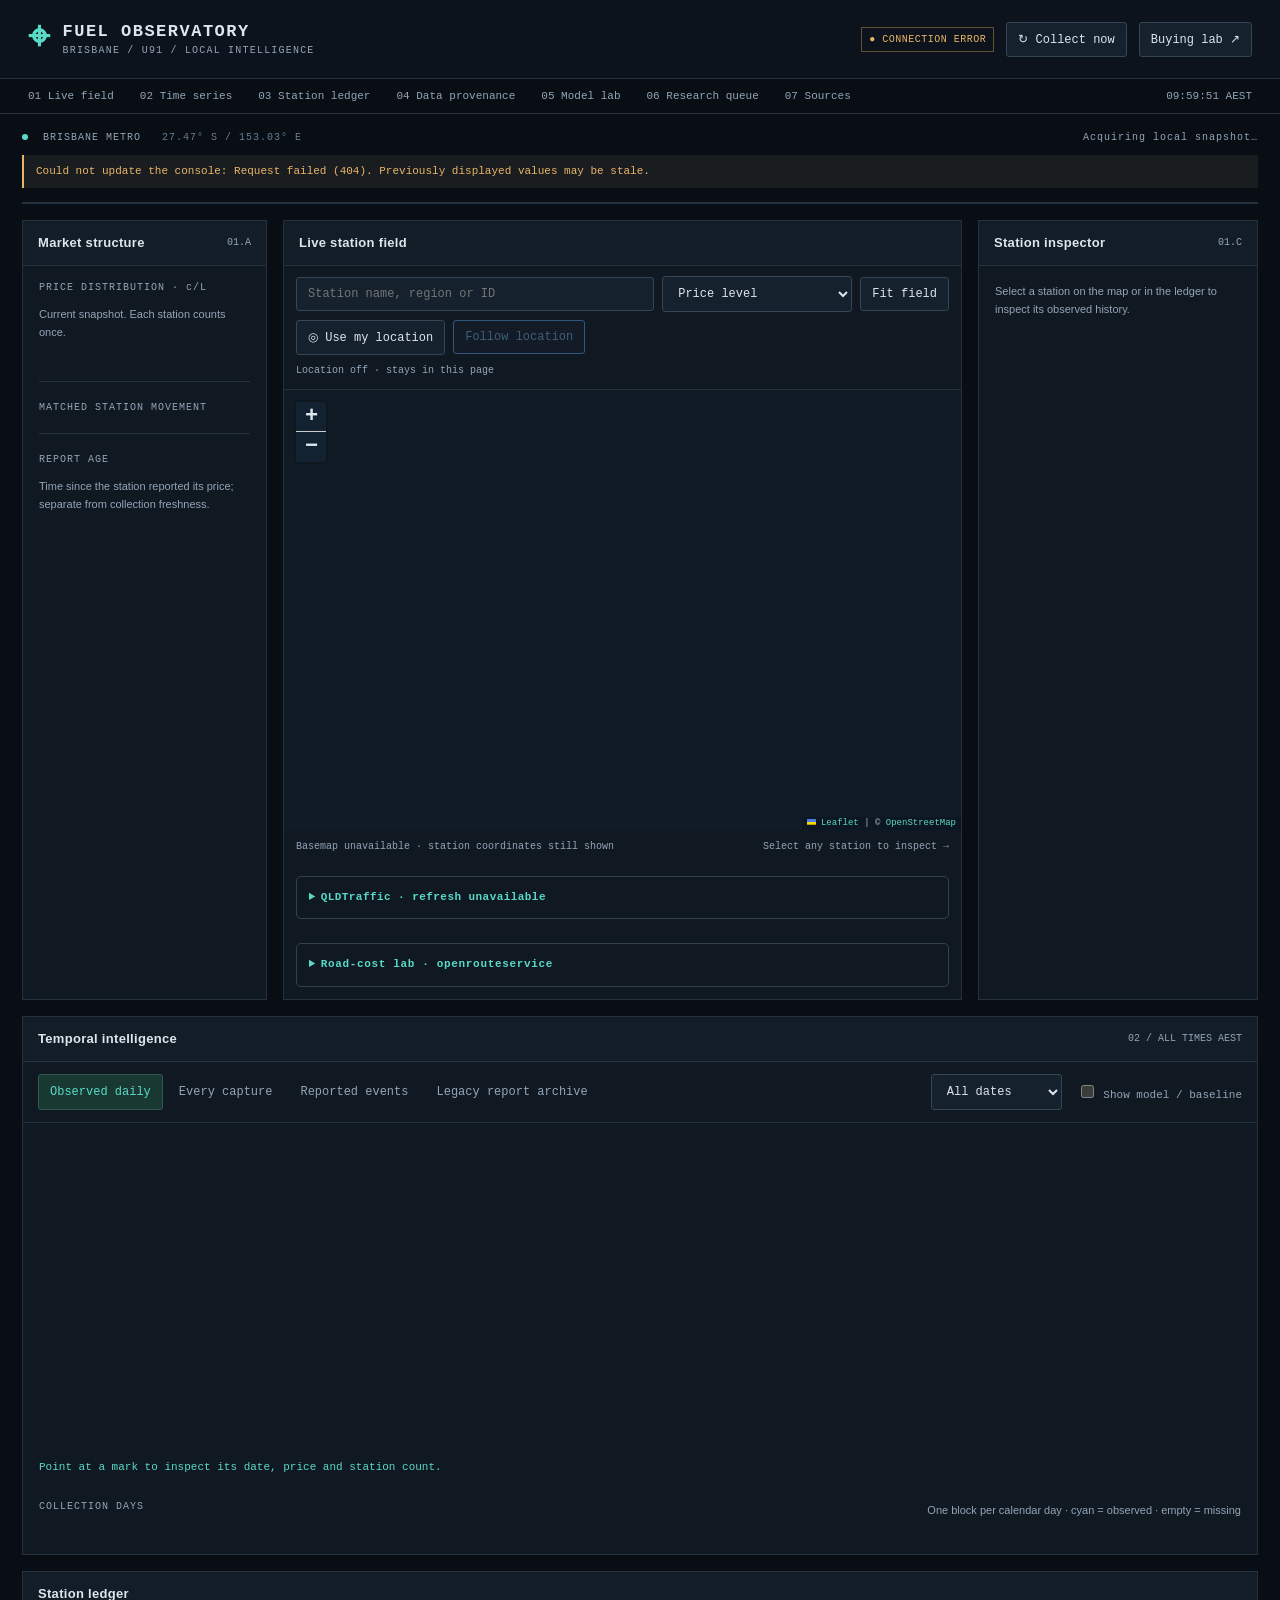
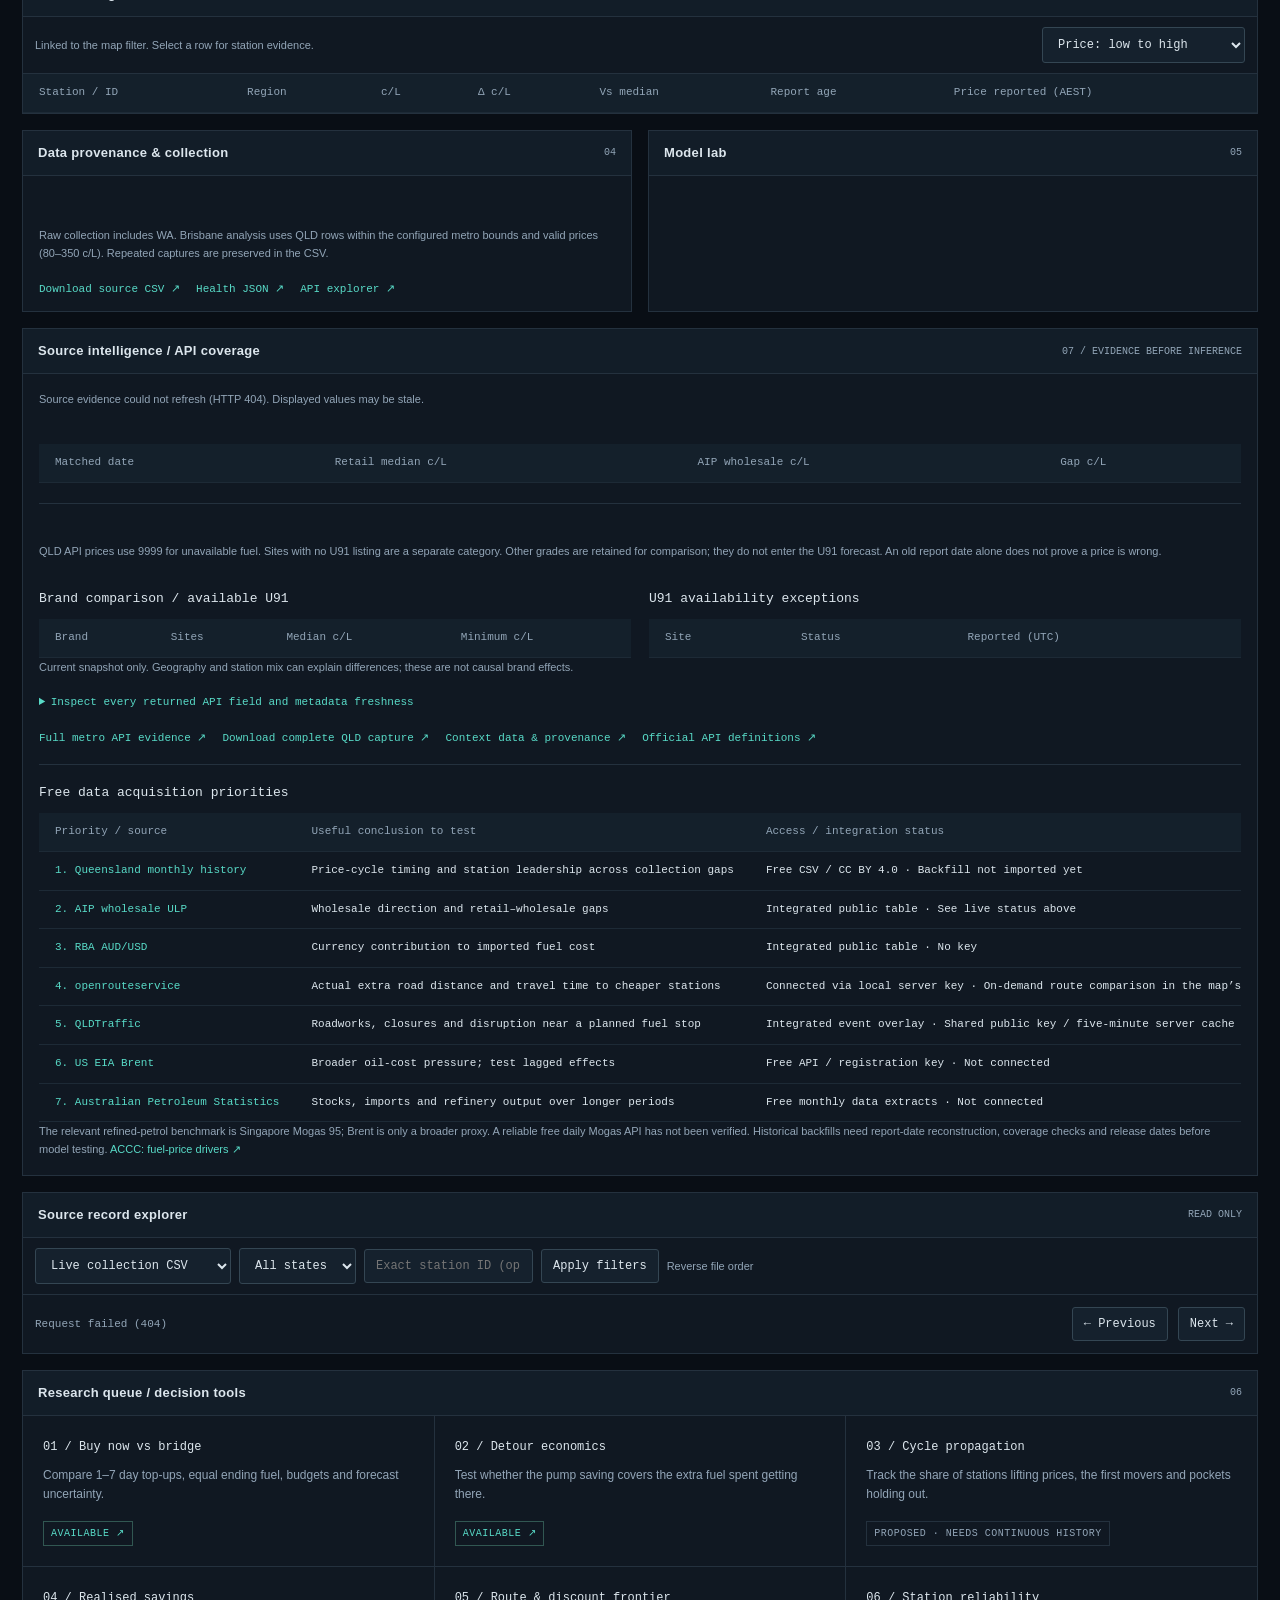
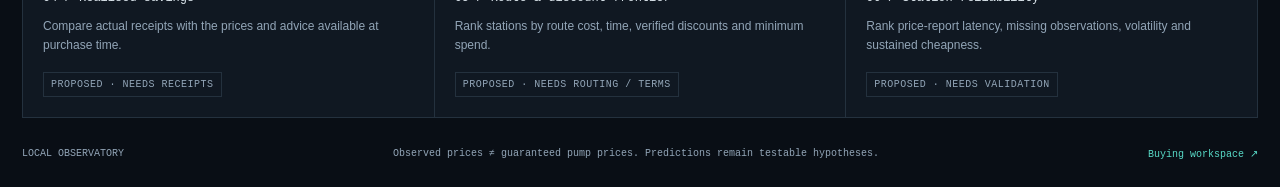
==== static/observatory.html @ bd0e1d98 "Consolidation" ====
<!doctype html>
<html lang="en">
<head>
  <meta charset="utf-8"><meta name="viewport" content="width=device-width, initial-scale=1">
  <meta name="theme-color" content="#090e15"><title>Fuel Observatory / Brisbane U91</title>
  <link rel="stylesheet" href="/static/vendor/leaflet/leaflet.css"><link rel="stylesheet" href="/static/observatory.css">
  <script src="/static/vendor/leaflet/leaflet.js" defer></script><script src="/static/device-location.js" defer></script><script src="/static/road-routing.js" defer></script><script src="/static/traffic.js" defer></script><script src="/static/observatory.js" defer></script><script src="/static/source-intelligence.js" defer></script>
<link rel="stylesheet" href="/static/road-routing.css">
<link rel="stylesheet" href="/static/traffic.css">
</head>
<body>
<header class="masthead"><a class="identity" href="/"><span class="sigil">⌖</span><span>FUEL OBSERVATORY<small>BRISBANE / U91 / LOCAL INTELLIGENCE</small></span></a><div class="header-tools"><span id="connection" class="tag">CONNECTING</span><button id="refresh">↻ Collect now</button><a href="/planner#buying-plan" class="button">Buying lab ↗</a></div></header>
<nav class="nav"><a href="#field">01 Live field</a><a href="#history">02 Time series</a><a href="#ledger">03 Station ledger</a><a href="#evidence">04 Data provenance</a><a href="#models">05 Model lab</a><a href="#research">06 Research queue</a><span id="clock"></span></nav>
<main>
  <div class="statusline"><span><i class="dot"></i> BRISBANE METRO <b>27.47° S / 153.03° E</b></span><span id="snapshot-time">Acquiring local snapshot…</span></div>
  <div id="notice" role="status" class="notice">Loading stored observations and collector status.</div>
  <section class="metrics" id="metrics" aria-label="Market telemetry"></section>
  <section id="field" class="field-grid">
    <aside class="panel market-panel"><div class="panel-head"><h2>Market structure</h2><span class="index">01.A</span></div><div class="panel-body"><p class="kicker">PRICE DISTRIBUTION · c/L</p><div id="distribution"></div><p class="muted">Current snapshot. Each station counts once.</p><div id="percentiles" class="fact-grid"></div><hr><p class="kicker">MATCHED STATION MOVEMENT</p><div id="movement"></div><p id="comparison" class="muted"></p><hr><p class="kicker">REPORT AGE</p><div id="report-age"></div><p class="muted">Time since the station reported its price; separate from collection freshness.</p></div></aside>
    <article class="panel map-panel"><div class="panel-head"><h2>Live station field</h2><span id="map-count" class="index"></span></div><div class="map-tools"><input id="search" type="search" placeholder="Station name, region or ID" aria-label="Filter stations"><select id="map-mode" aria-label="Map colour metric"><option value="price">Price level</option><option value="change">Change since prior capture</option><option value="age">Report age</option></select><button id="fit">Fit field</button></div><div id="map" aria-label="Brisbane station price map"></div><div class="map-footer"><span id="map-legend">CYAN low · AMBER mid · RED high</span><span>Select any station to inspect →</span></div></article>
    <aside class="panel inspector"><div class="panel-head"><h2>Station inspector</h2><span class="index">01.C</span></div><div class="panel-body" id="inspector"><p class="muted">Select a station on the map or in the ledger to inspect its observed history.</p></div></aside>
  </section>
  <section class="panel" id="history"><div class="panel-head"><h2>Temporal intelligence</h2><span class="index">02 / ALL TIMES AEST</span></div><div class="chart-toolbar"><div class="tabs" id="series-tabs"><button data-series="daily" class="active">Observed daily</button><button data-series="captures">Every capture</button><button data-series="events">Reported events</button><button data-series="archive_events">Legacy report archive</button></div><div class="chart-options"><select id="range" aria-label="History window"><option value="all">All dates</option><option value="90">Last 90 days</option><option value="30">Last 30 days</option><option value="7">Last 7 days</option></select><label><input type="checkbox" id="baseline"> Show model / baseline</label></div></div><div class="panel-body"><div id="chart-description" class="chart-description"></div><div id="history-chart" class="chart"></div><p id="chart-readout" class="readout">Point at a mark to inspect its date, price and station count.</p><div class="coverage-head"><span class="kicker">COLLECTION DAYS</span><span class="muted">One block per calendar day · cyan = observed · empty = missing</span></div><div id="calendar" class="calendar"></div><p id="coverage-note" class="muted"></p></div></section>
  <section class="panel" id="ledger"><div class="panel-head"><h2>Station ledger</h2><span id="ledger-count" class="index"></span></div><div class="table-tools"><span class="muted">Linked to the map filter. Select a row for station evidence.</span><select id="sort" aria-label="Sort station ledger"><option value="price">Price: low to high</option><option value="price-desc">Price: high to low</option><option value="change">Largest price movement</option><option value="age">Oldest report</option><option value="name">Station name</option></select></div><div class="table-scroll ledger-scroll"><table><thead><tr><th>Station / ID</th><th>Region</th><th>c/L</th><th>Δ c/L</th><th>Vs median</th><th>Report age</th><th>Price reported (AEST)</th></tr></thead><tbody id="station-rows"></tbody></table></div></section>
  <div class="evidence-grid">
    <section class="panel" id="evidence"><div class="panel-head"><h2>Data provenance & collection</h2><span class="index">04</span></div><div class="panel-body"><div id="pipeline" class="pipeline"></div><div id="audit" class="audit"></div><p class="muted">Raw collection includes WA. Brisbane analysis uses QLD rows within the configured metro bounds and valid prices (80–350 c/L). Repeated captures are preserved in the CSV.</p><div class="actions"><a href="/api/export/history">Download source CSV ↗</a><a href="/api/health" target="_blank" rel="noopener">Health JSON ↗</a><a href="/docs" target="_blank" rel="noopener">API explorer ↗</a></div></div></section>
    <section class="panel" id="models"><div class="panel-head"><h2>Model lab</h2><span class="index">05</span></div><div class="panel-body" id="model-details"></div></section>
  </div>
  <section class="panel" id="raw"><div class="panel-head"><h2>Source record explorer</h2><span class="index">READ ONLY</span></div><form id="raw-form" class="table-tools"><select id="raw-source" aria-label="Record source"><option value="live">Live collection CSV</option><option value="archive">Legacy report archive</option></select><select id="raw-state" aria-label="Record state"><option value="">All states</option><option>QLD</option><option>WA</option></select><input id="raw-site" placeholder="Exact station ID (optional)" aria-label="Record station ID"><button>Apply filters</button><span class="muted">Reverse file order</span></form><div class="table-scroll"><table><thead id="raw-head"></thead><tbody id="raw-rows"></tbody></table></div><div class="pagination"><span id="raw-count"></span><button id="raw-prev">← Previous</button><button id="raw-next">Next →</button></div></section>
  <section class="panel" id="research"><div class="panel-head"><h2>Research queue / decision tools</h2><span class="index">06</span></div><div class="research-grid"><a href="/planner#buying-plan"><b>01 / Buy now vs bridge</b><p>Compare 1–7 day top-ups, equal ending fuel, budgets and forecast uncertainty.</p><span class="tag">AVAILABLE ↗</span></a><a href="/planner#detour-check"><b>02 / Detour economics</b><p>Test whether the pump saving covers the extra fuel spent getting there.</p><span class="tag">AVAILABLE ↗</span></a><article><b>03 / Cycle propagation</b><p>Track the share of stations lifting prices, the first movers and pockets holding out.</p><span class="tag dim">PROPOSED · NEEDS CONTINUOUS HISTORY</span></article><article><b>04 / Realised savings</b><p>Compare actual receipts with the prices and advice available at purchase time.</p><span class="tag dim">PROPOSED · NEEDS RECEIPTS</span></article><article><b>05 / Route & discount frontier</b><p>Rank stations by route cost, time, verified discounts and minimum spend.</p><span class="tag dim">PROPOSED · NEEDS ROUTING / TERMS</span></article><article><b>06 / Station reliability</b><p>Rank price-report latency, missing observations, volatility and sustained cheapness.</p><span class="tag dim">PROPOSED · NEEDS VALIDATION</span></article></div></section>
  <footer>LOCAL OBSERVATORY <span>Observed prices ≠ guaranteed pump prices. Predictions remain testable hypotheses.</span><a href="/planner">Buying workspace ↗</a></footer>
</main>
</body></html>
---- static/vendor/leaflet/leaflet.css ----
/* required styles */

.leaflet-pane,
.leaflet-tile,
.leaflet-marker-icon,
.leaflet-marker-shadow,
.leaflet-tile-container,
.leaflet-pane > svg,
.leaflet-pane > canvas,
.leaflet-zoom-box,
.leaflet-image-layer,
.leaflet-layer {
	position: absolute;
	left: 0;
	top: 0;
	}
.leaflet-container {
	overflow: hidden;
	}
.leaflet-tile,
.leaflet-marker-icon,
.leaflet-marker-shadow {
	-webkit-user-select: none;
	   -moz-user-select: none;
	        user-select: none;
	  -webkit-user-drag: none;
	}
/* Prevents IE11 from highlighting tiles in blue */
.leaflet-tile::selection {
	background: transparent;
}
/* Safari renders non-retina tile on retina better with this, but Chrome is worse */
.leaflet-safari .leaflet-tile {
	image-rendering: -webkit-optimize-contrast;
	}
/* hack that prevents hw layers "stretching" when loading new tiles */
.leaflet-safari .leaflet-tile-container {
	width: 1600px;
	height: 1600px;
	-webkit-transform-origin: 0 0;
	}
.leaflet-marker-icon,
.leaflet-marker-shadow {
	display: block;
	}
/* .leaflet-container svg: reset svg max-width decleration shipped in Joomla! (joomla.org) 3.x */
/* .leaflet-container img: map is broken in FF if you have max-width: 100% on tiles */
.leaflet-container .leaflet-overlay-pane svg {
	max-width: none !important;
	max-height: none !important;
	}
.leaflet-container .leaflet-marker-pane img,
.leaflet-container .leaflet-shadow-pane img,
.leaflet-container .leaflet-tile-pane img,
.leaflet-container img.leaflet-image-layer,
.leaflet-container .leaflet-tile {
	max-width: none !important;
	max-height: none !important;
	width: auto;
	padding: 0;
	}

.leaflet-container img.leaflet-tile {
	/* See: https://bugs.chromium.org/p/chromium/issues/detail?id=600120 */
	mix-blend-mode: plus-lighter;
}

.leaflet-container.leaflet-touch-zoom {
	-ms-touch-action: pan-x pan-y;
	touch-action: pan-x pan-y;
	}
.leaflet-container.leaflet-touch-drag {
	-ms-touch-action: pinch-zoom;
	/* Fallback for FF which doesn't support pinch-zoom */
	touch-action: none;
	touch-action: pinch-zoom;
}
.leaflet-container.leaflet-touch-drag.leaflet-touch-zoom {
	-ms-touch-action: none;
	touch-action: none;
}
.leaflet-container {
	-webkit-tap-highlight-color: transparent;
}
.leaflet-container a {
	-webkit-tap-highlight-color: rgba(51, 181, 229, 0.4);
}
.leaflet-tile {
	filter: inherit;
	visibility: hidden;
	}
.leaflet-tile-loaded {
	visibility: inherit;
	}
.leaflet-zoom-box {
	width: 0;
	height: 0;
	-moz-box-sizing: border-box;
	     box-sizing: border-box;
	z-index: 800;
	}
/* workaround for https://bugzilla.mozilla.org/show_bug.cgi?id=888319 */
.leaflet-overlay-pane svg {
	-moz-user-select: none;
	}

.leaflet-pane         { z-index: 400; }

.leaflet-tile-pane    { z-index: 200; }
.leaflet-overlay-pane { z-index: 400; }
.leaflet-shadow-pane  { z-index: 500; }
.leaflet-marker-pane  { z-index: 600; }
.leaflet-tooltip-pane   { z-index: 650; }
.leaflet-popup-pane   { z-index: 700; }

.leaflet-map-pane canvas { z-index: 100; }
.leaflet-map-pane svg    { z-index: 200; }

.leaflet-vml-shape {
	width: 1px;
	height: 1px;
	}
.lvml {
	behavior: url(#default#VML);
	display: inline-block;
	position: absolute;
	}


/* control positioning */

.leaflet-control {
	position: relative;
	z-index: 800;
	pointer-events: visiblePainted; /* IE 9-10 doesn't have auto */
	pointer-events: auto;
	}
.leaflet-top,
.leaflet-bottom {
	position: absolute;
	z-index: 1000;
	pointer-events: none;
	}
.leaflet-top {
	top: 0;
	}
.leaflet-right {
	right: 0;
	}
.leaflet-bottom {
	bottom: 0;
	}
.leaflet-left {
	left: 0;
	}
.leaflet-control {
	float: left;
	clear: both;
	}
.leaflet-right .leaflet-control {
	float: right;
	}
.leaflet-top .leaflet-control {
	margin-top: 10px;
	}
.leaflet-bottom .leaflet-control {
	margin-bottom: 10px;
	}
.leaflet-left .leaflet-control {
	margin-left: 10px;
	}
.leaflet-right .leaflet-control {
	margin-right: 10px;
	}


/* zoom and fade animations */

.leaflet-fade-anim .leaflet-popup {
	opacity: 0;
	-webkit-transition: opacity 0.2s linear;
	   -moz-transition: opacity 0.2s linear;
	        transition: opacity 0.2s linear;
	}
.leaflet-fade-anim .leaflet-map-pane .leaflet-popup {
	opacity: 1;
	}
.leaflet-zoom-animated {
	-webkit-transform-origin: 0 0;
	    -ms-transform-origin: 0 0;
	        transform-origin: 0 0;
	}
svg.leaflet-zoom-animated {
	will-change: transform;
}

.leaflet-zoom-anim .leaflet-zoom-animated {
	-webkit-transition: -webkit-transform 0.25s cubic-bezier(0,0,0.25,1);
	   -moz-transition:    -moz-transform 0.25s cubic-bezier(0,0,0.25,1);
	        transition:         transform 0.25s cubic-bezier(0,0,0.25,1);
	}
.leaflet-zoom-anim .leaflet-tile,
.leaflet-pan-anim .leaflet-tile {
	-webkit-transition: none;
	   -moz-transition: none;
	        transition: none;
	}

.leaflet-zoom-anim .leaflet-zoom-hide {
	visibility: hidden;
	}


/* cursors */

.leaflet-interactive {
	cursor: pointer;
	}
.leaflet-grab {
	cursor: -webkit-grab;
	cursor:    -moz-grab;
	cursor:         grab;
	}
.leaflet-crosshair,
.leaflet-crosshair .leaflet-interactive {
	cursor: crosshair;
	}
.leaflet-popup-pane,
.leaflet-control {
	cursor: auto;
	}
.leaflet-dragging .leaflet-grab,
.leaflet-dragging .leaflet-grab .leaflet-interactive,
.leaflet-dragging .leaflet-marker-draggable {
	cursor: move;
	cursor: -webkit-grabbing;
	cursor:    -moz-grabbing;
	cursor:         grabbing;
	}

/* marker & overlays interactivity */
.leaflet-marker-icon,
.leaflet-marker-shadow,
.leaflet-image-layer,
.leaflet-pane > svg path,
.leaflet-tile-container {
	pointer-events: none;
	}

.leaflet-marker-icon.leaflet-interactive,
.leaflet-image-layer.leaflet-interactive,
.leaflet-pane > svg path.leaflet-interactive,
svg.leaflet-image-layer.leaflet-interactive path {
	pointer-events: visiblePainted; /* IE 9-10 doesn't have auto */
	pointer-events: auto;
	}

/* visual tweaks */

.leaflet-container {
	background: #ddd;
	outline-offset: 1px;
	}
.leaflet-container a {
	color: #0078A8;
	}
.leaflet-zoom-box {
	border: 2px dotted #38f;
	background: rgba(255,255,255,0.5);
	}


/* general typography */
.leaflet-container {
	font-family: "Helvetica Neue", Arial, Helvetica, sans-serif;
	font-size: 12px;
	font-size: 0.75rem;
	line-height: 1.5;
	}


/* general toolbar styles */

.leaflet-bar {
	box-shadow: 0 1px 5px rgba(0,0,0,0.65);
	border-radius: 4px;
	}
.leaflet-bar a {
	background-color: #fff;
	border-bottom: 1px solid #ccc;
	width: 26px;
	height: 26px;
	line-height: 26px;
	display: block;
	text-align: center;
	text-decoration: none;
	color: black;
	}
.leaflet-bar a,
.leaflet-control-layers-toggle {
	background-position: 50% 50%;
	background-repeat: no-repeat;
	display: block;
	}
.leaflet-bar a:hover,
.leaflet-bar a:focus {
	background-color: #f4f4f4;
	}
.leaflet-bar a:first-child {
	border-top-left-radius: 4px;
	border-top-right-radius: 4px;
	}
.leaflet-bar a:last-child {
	border-bottom-left-radius: 4px;
	border-bottom-right-radius: 4px;
	border-bottom: none;
	}
.leaflet-bar a.leaflet-disabled {
	cursor: default;
	background-color: #f4f4f4;
	color: #bbb;
	}

.leaflet-touch .leaflet-bar a {
	width: 30px;
	height: 30px;
	line-height: 30px;
	}
.leaflet-touch .leaflet-bar a:first-child {
	border-top-left-radius: 2px;
	border-top-right-radius: 2px;
	}
.leaflet-touch .leaflet-bar a:last-child {
	border-bottom-left-radius: 2px;
	border-bottom-right-radius: 2px;
	}

/* zoom control */

.leaflet-control-zoom-in,
.leaflet-control-zoom-out {
	font: bold 18px 'Lucida Console', Monaco, monospace;
	text-indent: 1px;
	}

.leaflet-touch .leaflet-control-zoom-in, .leaflet-touch .leaflet-control-zoom-out  {
	font-size: 22px;
	}


/* layers control */

.leaflet-control-layers {
	box-shadow: 0 1px 5px rgba(0,0,0,0.4);
	background: #fff;
	border-radius: 5px;
	}
.leaflet-control-layers-toggle {
	background-image: url(images/layers.png);
	width: 36px;
	height: 36px;
	}
.leaflet-retina .leaflet-control-layers-toggle {
	background-image: url(images/layers-2x.png);
	background-size: 26px 26px;
	}
.leaflet-touch .leaflet-control-layers-toggle {
	width: 44px;
	height: 44px;
	}
.leaflet-control-layers .leaflet-control-layers-list,
.leaflet-control-layers-expanded .leaflet-control-layers-toggle {
	display: none;
	}
.leaflet-control-layers-expanded .leaflet-control-layers-list {
	display: block;
	position: relative;
	}
.leaflet-control-layers-expanded {
	padding: 6px 10px 6px 6px;
	color: #333;
	background: #fff;
	}
.leaflet-control-layers-scrollbar {
	overflow-y: scroll;
	overflow-x: hidden;
	padding-right: 5px;
	}
.leaflet-control-layers-selector {
	margin-top: 2px;
	position: relative;
	top: 1px;
	}
.leaflet-control-layers label {
	display: block;
	font-size: 13px;
	font-size: 1.08333em;
	}
.leaflet-control-layers-separator {
	height: 0;
	border-top: 1px solid #ddd;
	margin: 5px -10px 5px -6px;
	}

/* Default icon URLs */
.leaflet-default-icon-path { /* used only in path-guessing heuristic, see L.Icon.Default */
	background-image: url(images/marker-icon.png);
	}


/* attribution and scale controls */

.leaflet-container .leaflet-control-attribution {
	background: #fff;
	background: rgba(255, 255, 255, 0.8);
	margin: 0;
	}
.leaflet-control-attribution,
.leaflet-control-scale-line {
	padding: 0 5px;
	color: #333;
	line-height: 1.4;
	}
.leaflet-control-attribution a {
	text-decoration: none;
	}
.leaflet-control-attribution a:hover,
.leaflet-control-attribution a:focus {
	text-decoration: underline;
	}
.leaflet-attribution-flag {
	display: inline !important;
	vertical-align: baseline !important;
	width: 1em;
	height: 0.6669em;
	}
.leaflet-left .leaflet-control-scale {
	margin-left: 5px;
	}
.leaflet-bottom .leaflet-control-scale {
	margin-bottom: 5px;
	}
.leaflet-control-scale-line {
	border: 2px solid #777;
	border-top: none;
	line-height: 1.1;
	padding: 2px 5px 1px;
	white-space: nowrap;
	-moz-box-sizing: border-box;
	     box-sizing: border-box;
	background: rgba(255, 255, 255, 0.8);
	text-shadow: 1px 1px #fff;
	}
.leaflet-control-scale-line:not(:first-child) {
	border-top: 2px solid #777;
	border-bottom: none;
	margin-top: -2px;
	}
.leaflet-control-scale-line:not(:first-child):not(:last-child) {
	border-bottom: 2px solid #777;
	}

.leaflet-touch .leaflet-control-attribution,
.leaflet-touch .leaflet-control-layers,
.leaflet-touch .leaflet-bar {
	box-shadow: none;
	}
.leaflet-touch .leaflet-control-layers,
.leaflet-touch .leaflet-bar {
	border: 2px solid rgba(0,0,0,0.2);
	background-clip: padding-box;
	}


/* popup */

.leaflet-popup {
	position: absolute;
	text-align: center;
	margin-bottom: 20px;
	}
.leaflet-popup-content-wrapper {
	padding: 1px;
	text-align: left;
	border-radius: 12px;
	}
.leaflet-popup-content {
	margin: 13px 24px 13px 20px;
	line-height: 1.3;
	font-size: 13px;
	font-size: 1.08333em;
	min-height: 1px;
	}
.leaflet-popup-content p {
	margin: 17px 0;
	margin: 1.3em 0;
	}
.leaflet-popup-tip-container {
	width: 40px;
	height: 20px;
	position: absolute;
	left: 50%;
	margin-top: -1px;
	margin-left: -20px;
	overflow: hidden;
	pointer-events: none;
	}
.leaflet-popup-tip {
	width: 17px;
	height: 17px;
	padding: 1px;

	margin: -10px auto 0;
	pointer-events: auto;

	-webkit-transform: rotate(45deg);
	   -moz-transform: rotate(45deg);
	    -ms-transform: rotate(45deg);
	        transform: rotate(45deg);
	}
.leaflet-popup-content-wrapper,
.leaflet-popup-tip {
	background: white;
	color: #333;
	box-shadow: 0 3px 14px rgba(0,0,0,0.4);
	}
.leaflet-container a.leaflet-popup-close-button {
	position: absolute;
	top: 0;
	right: 0;
	border: none;
	text-align: center;
	width: 24px;
	height: 24px;
	font: 16px/24px Tahoma, Verdana, sans-serif;
	color: #757575;
	text-decoration: none;
	background: transparent;
	}
.leaflet-container a.leaflet-popup-close-button:hover,
.leaflet-container a.leaflet-popup-close-button:focus {
	color: #585858;
	}
.leaflet-popup-scrolled {
	overflow: auto;
	}

.leaflet-oldie .leaflet-popup-content-wrapper {
	-ms-zoom: 1;
	}
.leaflet-oldie .leaflet-popup-tip {
	width: 24px;
	margin: 0 auto;

	-ms-filter: "progid:DXImageTransform.Microsoft.Matrix(M11=0.70710678, M12=0.70710678, M21=-0.70710678, M22=0.70710678)";
	filter: progid:DXImageTransform.Microsoft.Matrix(M11=0.70710678, M12=0.70710678, M21=-0.70710678, M22=0.70710678);
	}

.leaflet-oldie .leaflet-control-zoom,
.leaflet-oldie .leaflet-control-layers,
.leaflet-oldie .leaflet-popup-content-wrapper,
.leaflet-oldie .leaflet-popup-tip {
	border: 1px solid #999;
	}


/* div icon */

.leaflet-div-icon {
	background: #fff;
	border: 1px solid #666;
	}


/* Tooltip */
/* Base styles for the element that has a tooltip */
.leaflet-tooltip {
	position: absolute;
	padding: 6px;
	background-color: #fff;
	border: 1px solid #fff;
	border-radius: 3px;
	color: #222;
	white-space: nowrap;
	-webkit-user-select: none;
	-moz-user-select: none;
	-ms-user-select: none;
	user-select: none;
	pointer-events: none;
	box-shadow: 0 1px 3px rgba(0,0,0,0.4);
	}
.leaflet-tooltip.leaflet-interactive {
	cursor: pointer;
	pointer-events: auto;
	}
.leaflet-tooltip-top:before,
.leaflet-tooltip-bottom:before,
.leaflet-tooltip-left:before,
.leaflet-tooltip-right:before {
	position: absolute;
	pointer-events: none;
	border: 6px solid transparent;
	background: transparent;
	content: "";
	}

/* Directions */

.leaflet-tooltip-bottom {
	margin-top: 6px;
}
.leaflet-tooltip-top {
	margin-top: -6px;
}
.leaflet-tooltip-bottom:before,
.leaflet-tooltip-top:before {
	left: 50%;
	margin-left: -6px;
	}
.leaflet-tooltip-top:before {
	bottom: 0;
	margin-bottom: -12px;
	border-top-color: #fff;
	}
.leaflet-tooltip-bottom:before {
	top: 0;
	margin-top: -12px;
	margin-left: -6px;
	border-bottom-color: #fff;
	}
.leaflet-tooltip-left {
	margin-left: -6px;
}
.leaflet-tooltip-right {
	margin-left: 6px;
}
.leaflet-tooltip-left:before,
.leaflet-tooltip-right:before {
	top: 50%;
	margin-top: -6px;
	}
.leaflet-tooltip-left:before {
	right: 0;
	margin-right: -12px;
	border-left-color: #fff;
	}
.leaflet-tooltip-right:before {
	left: 0;
	margin-left: -12px;
	border-right-color: #fff;
	}

/* Printing */

@media print {
	/* Prevent printers from removing background-images of controls. */
	.leaflet-control {
		-webkit-print-color-adjust: exact;
		print-color-adjust: exact;
		}
	}
---- static/observatory.css ----
:root {
  color-scheme:dark;
  --bg:#090e15;
  --panel:#101822;
  --line:#24313e;
  --text:#dce6ed;
  --muted:#92a5b7;
  --cyan:#58dac7;
  --amber:#eab466;
  --red:#f67e83;
  --mono:Consolas,'Cascadia Code',monospace;
}
* {
  box-sizing:border-box;
}
html {
  scroll-behavior:smooth;
  scroll-padding-top:20px;
}
body {
  margin:0;
  background:var(--bg);
  color:var(--text);
  font:13px/1.55 'Segoe UI',Arial,sans-serif;
}
a {
  color:var(--cyan);
  text-decoration:none;
}
a:hover {
  text-decoration:underline;
}
button,input,select,.button {
  font:12px var(--mono);
  color:var(--text);
  background:#15212d;
  border:1px solid #344653;
  border-radius:3px;
  padding:9px 11px;
}
button,.button {
  cursor:pointer;
}
button:hover,.button:hover {
  border-color:var(--cyan);
  text-decoration:none;
}
button:disabled {
  opacity:.4;
  cursor:default;
}
input:focus,select:focus,button:focus-visible,a:focus-visible {
  outline:2px solid var(--cyan);
  outline-offset:2px;
}
input[type=checkbox] {
  accent-color:var(--cyan);
}
h2,p {
  margin:0;
}
h2 {
  font-size:13px;
  font-weight:600;
  letter-spacing:.3px;
}
.masthead {
  display:flex;
  justify-content:space-between;
  align-items:center;
  padding:20px 28px;
  background:#0c131c;
  border-bottom:1px solid var(--line);
  gap:20px;
}
.identity {
  display:flex;
  gap:12px;
  align-items:center;
  font:600 17px var(--mono);
  letter-spacing:1.5px;
  color:var(--text);
}
.identity:hover {
  text-decoration:none;
}
.identity small {
  display:block;
  color:var(--muted);
  font:10px var(--mono);
  letter-spacing:1.2px;
  margin-top:4px;
}
.sigil {
  font-size:38px;
  color:var(--cyan);
  line-height:1;
}
.header-tools {
  display:flex;
  align-items:center;
  gap:12px;
}
.tag {
  display:inline-block;
  padding:4px 7px;
  border:1px solid #315752;
  color:var(--cyan);
  font:10px/1.5 var(--mono);
  letter-spacing:.5px;
}
.tag.warn {
  color:var(--amber);
  border-color:#655034;
}
.tag.dim {
  color:var(--muted);
  border-color:var(--line);
}
.nav {
  display:flex;
  gap:26px;
  padding:11px 28px;
  border-bottom:1px solid var(--line);
  overflow:auto;
  white-space:nowrap;
  font:11px var(--mono);
}
.nav a {
  color:var(--muted);
}
.nav a:hover {
  color:var(--cyan);
}
#clock {
  margin-left:auto;
  color:var(--muted);
}
main {
  max-width:2100px;
  margin:auto;
  padding:0 22px;
}
.statusline {
  display:flex;
  justify-content:space-between;
  gap:12px;
  font:10px var(--mono);
  letter-spacing:1px;
  color:var(--muted);
  padding:18px 0 12px;
}
.statusline b {
  font-weight:400;
  margin-left:14px;
  color:#657f92;
}
.dot {
  display:inline-block;
  width:6px;
  height:6px;
  border-radius:50%;
  background:var(--cyan);
  margin-right:8px;
}
.notice {
  color:var(--amber);
  padding:8px 12px;
  border-left:2px solid var(--amber);
  background:#1a1d20;
  font:11px/1.5 var(--mono);
  margin-bottom:14px;
}
.metrics {
  display:grid;
  grid-template-columns:repeat(6,1fr);
  border:1px solid var(--line);
  margin-bottom:16px;
  background:var(--panel);
}
.metric {
  padding:16px 18px;
  border-right:1px solid var(--line);
}
.metric:last-child {
  border:0;
}
.kicker,.metric-label {
  font:10px var(--mono);
  letter-spacing:1px;
  color:var(--muted);
  margin-bottom:12px;
}
.metric-value {
  font:30px/1.2 var(--mono);
  letter-spacing:-1px;
}
.metric-value small {
  font-size:12px;
  letter-spacing:0;
  color:var(--muted);
  margin-left:5px;
}
.metric-note {
  color:var(--muted);
  font-size:11px;
  margin-top:7px;
}
.cyan {
  color:var(--cyan);
}
.amber {
  color:var(--amber);
}
.red {
  color:var(--red);
}
.panel {
  background:var(--panel);
  border:1px solid var(--line);
  min-width:0;
  margin-bottom:16px;
}
.panel-head {
  display:flex;
  justify-content:space-between;
  align-items:center;
  padding:12px 15px;
  border-bottom:1px solid var(--line);
  background:#121d28;
}
.index {
  font:10px var(--mono);
  color:var(--muted);
}
.panel-body {
  padding:16px;
}
.field-grid {
  display:grid;
  grid-template-columns:245px minmax(0,1fr) 280px;
  gap:16px;
  align-items:stretch;
}
.field-grid .panel {
  margin-bottom:16px;
}
.muted {
  color:var(--muted);
  font-size:11px;
  line-height:1.65;
}
.fact-grid {
  display:grid;
  grid-template-columns:1fr 1fr;
  gap:14px;
  margin-top:20px;
}
.fact-grid span {
  display:block;
  color:var(--muted);
  font:10px var(--mono);
}
.fact-grid b {
  font:18px var(--mono);
  display:block;
  margin-top:4px;
}
hr {
  border:0;
  border-top:1px solid var(--line);
  margin:20px 0;
}
.bar-row {
  display:grid;
  grid-template-columns:64px 1fr 26px;
  align-items:center;
  gap:6px;
  font:10px var(--mono);
  margin:8px 0;
}
.bar {
  height:9px;
  background:#253544;
}
.bar i {
  height:100%;
  display:block;
  background:var(--cyan);
}
.map-tools,.table-tools {
  display:flex;
  align-items:center;
  gap:8px;
  padding:10px 12px;
  flex-wrap:wrap;
  border-bottom:1px solid var(--line);
}
.map-tools input {
  flex:1;
  min-width:130px;
}
.map-tools select {
  max-width:190px;
}
.map-panel {
  display:flex;
  flex-direction:column;
}
#map {
  flex:1;
  min-height:440px;
  height:492px;
  background:#111b25;
}
.map-footer {
  font:10px/1.6 var(--mono);
  color:var(--muted);
  padding:9px 12px;
  display:flex;
  justify-content:space-between;
  gap:10px;
}
.leaflet-tile-pane {
  filter:invert(1) hue-rotate(180deg) saturate(.35) brightness(.74);
}
.leaflet-container {
  font-family:var(--mono);
}
.leaflet-tooltip {
  background:#0b151e;
  border:1px solid #4b6b76;
  color:#dce6ed;
  box-shadow:none;
  font-size:11px;
}
.leaflet-tooltip:before {
  display:none;
}
.leaflet-container .leaflet-control-attribution {
  background:#0d1722df;
  color:#a7bacb;
  font-size:9px;
}
.leaflet-container a {
  color:#5fd6c4;
}
.leaflet-control-zoom a {
  background:#132230;
  color:#dce6ed;
}
.station-title {
  font:17px/1.4 var(--mono);
  margin:5px 0;
}
.station-price {
  font:42px var(--mono);
  color:var(--cyan);
  margin:15px 0;
}
.station-price small {
  font-size:14px;
  color:var(--muted);
}
.station-facts {
  display:grid;
  grid-template-columns:1fr auto;
  gap:8px;
  font:11px/1.5 var(--mono);
}
.station-facts dt {
  color:var(--muted);
}
.station-facts dd {
  margin:0;
  text-align:right;
}
.inspector .actions {
  margin-top:14px;
}
.mini-chart {
  height:115px;
  margin-top:16px;
}
.chart-toolbar {
  display:flex;
  justify-content:space-between;
  gap:12px;
  padding:12px 15px;
  flex-wrap:wrap;
  border-bottom:1px solid var(--line);
}
.tabs {
  display:flex;
  gap:4px;
  flex-wrap:wrap;
}
.tabs button {
  background:transparent;
  border-color:transparent;
  color:var(--muted);
}
.tabs button.active {
  background:#193831;
  color:var(--cyan);
  border-color:#31574f;
}
.chart-options {
  display:flex;
  align-items:center;
  gap:15px;
  font:11px var(--mono);
  color:var(--muted);
}
.chart-description {
  color:var(--muted);
  font-size:12px;
  margin-bottom:12px;
}
.chart {
  height:300px;
  position:relative;
}
.chart svg,.mini-chart svg {
  width:100%;
  height:100%;
  overflow:visible;
}
.chart text,.mini-chart text {
  font:10px var(--mono);
  fill:var(--muted);
}
.readout {
  font:11px var(--mono);
  color:var(--cyan);
  min-height:30px;
  margin-top:10px;
}
.coverage-head {
  display:flex;
  justify-content:space-between;
  gap:10px;
  margin-top:10px;
}
.calendar {
  display:grid;
  grid-template-columns:repeat(auto-fill,minmax(8px,1fr));
  gap:3px;
  margin:4px 0 10px;
}
.calendar span {
  height:12px;
  background:#162330;
  border:1px solid #273646;
}
.calendar span.observed {
  background:#2b8b80;
  border-color:#42a998;
}
.table-scroll {
  overflow:auto;
  max-height:380px;
}
.ledger-scroll {
  max-height:395px;
}
table {
  border-collapse:collapse;
  width:100%;
  text-align:left;
  white-space:nowrap;
  font:11px/1.6 var(--mono);
}
th {
  font-weight:400;
  color:var(--muted);
  background:#14202b;
  position:sticky;
  top:0;
  z-index:1;
}
td,th {
  padding:10px 16px;
  border-bottom:1px solid #1d2a36;
}
tbody tr:hover {
  background:#192936;
}
td small {
  display:block;
  color:var(--muted);
  font-size:10px;
}
.station-select {
  background:none;
  border:0;
  padding:0;
  color:var(--text);
  text-align:left;
}
.station-select:hover {
  color:var(--cyan);
}
.table-tools .muted {
  margin-right:auto;
}
.evidence-grid {
  display:grid;
  grid-template-columns:1fr 1fr;
  gap:16px;
}
.pipeline {
  display:grid;
  grid-template-columns:repeat(3,1fr);
  gap:8px;
  margin-bottom:18px;
}
.pipeline div {
  padding:12px;
  background:#0d151e;
  border:1px solid var(--line);
}
.pipeline small {
  display:block;
  color:var(--muted);
  font:10px var(--mono);
  margin-bottom:7px;
}
.pipeline b {
  font:12px var(--mono);
}
.audit {
  display:grid;
  grid-template-columns:1fr auto;
  gap:8px;
  font:11px/1.6 var(--mono);
  margin:16px 0;
}
.audit span {
  color:var(--muted);
}
.audit b {
  font-weight:400;
  text-align:right;
  overflow-wrap:anywhere;
}
.actions {
  display:flex;
  gap:16px;
  flex-wrap:wrap;
  font:11px var(--mono);
  margin-top:20px;
}
.model-heading {
  display:flex;
  justify-content:space-between;
  gap:12px;
  margin-bottom:14px;
}
.model-heading b {
  font:20px var(--mono);
}
.model-scores {
  margin-top:16px;
}
.pagination {
  display:flex;
  gap:10px;
  padding:12px;
  align-items:center;
  font:11px var(--mono);
}
.pagination span {
  margin-right:auto;
  color:var(--muted);
}
.research-grid {
  display:grid;
  grid-template-columns:repeat(3,1fr);
  gap:1px;
  background:var(--line);
}
.research-grid>a,.research-grid>article {
  padding:20px;
  background:var(--panel);
  color:var(--text);
}
.research-grid b {
  font:12px var(--mono);
}
.research-grid p {
  color:var(--muted);
  font-size:12px;
  margin:10px 0 18px;
  max-width:400px;
}
.research-grid a:hover {
  background:#14252b;
  text-decoration:none;
}
footer {
  display:flex;
  justify-content:space-between;
  gap:20px;
  color:var(--muted);
  font:10px var(--mono);
  padding:14px 0 28px;
}
section {
  scroll-margin-top:16px;
}
.context-cards, .source-columns {
  display:grid;
  grid-template-columns:1fr 1fr;
  gap:18px;
  margin:18px 0;
}
.device-location {
  display:flex;
  width:100%;
  gap:8px;
  flex-wrap:wrap;
  align-items:center;
}
.device-location span {font:10px/1.6 var(--mono);color:var(--muted);flex-basis:100%;}
.device-location button[aria-pressed=true] {border-color:#66b5ff;color:#83c6ff;}
.context-cards article {
  padding:18px;
  border:1px solid var(--line);
  background:#0d151e;
}
.context-cards strong {font:30px var(--mono);color:var(--cyan);}
.context-cards small {display:block;color:var(--muted);}
.context-cards p {margin:9px 0;}
.context-cards a {font-size:11px;}
.source-columns>div {min-width:0;}
#sources h3 {font:13px var(--mono);}
#sources .pipeline {grid-template-columns:repeat(3,1fr);}
details {margin:16px 0;}
summary {cursor:pointer;color:var(--cyan);font:11px/1.6 var(--mono);}
pre {overflow:auto;max-height:240px;font:10px/1.6 var(--mono);background:#090e15;padding:12px;}
#station-api {min-width:0;grid-column:1/-1;}
#station-api table td, #station-api table th {padding:6px;font-size:10px;}
#station-api {font-size:11px;}
@media(max-width:700px) {
  .context-cards, .source-columns {grid-template-columns:1fr;}
  #sources .pipeline {grid-template-columns:repeat(2,1fr);}
}
@media(min-width:1700px) {
  #map {
    height:540px;
  }
  .field-grid {
    grid-template-columns:270px minmax(0,1fr) 320px;
  }
}
@media(max-width:1150px) {
  .field-grid {
    grid-template-columns:210px minmax(0,1fr);
  }
  .inspector {
    grid-column:1/-1;
  }
  .inspector .panel-body {
    display:grid;
    grid-template-columns:1fr 1fr;
    gap:10px 28px;
  }
  .inspector .mini-chart {
    grid-column:2;
    grid-row:1/5;
  }
  .inspector hr {
    display:none;
  }
  .metrics {
    grid-template-columns:repeat(3,1fr);
  }
  .metric:nth-child(3) {
    border-right:0;
  }
  .metric:nth-child(-n+3) {
    border-bottom:1px solid var(--line);
  }
  .nav {
    gap:18px;
  }
  .header-tools {
    gap:8px;
  }
  .research-grid {
    grid-template-columns:repeat(2,1fr);
  }
}
@media(max-width:700px) {
  main {
    padding:0 12px;
  }
  .masthead {
    padding:15px 14px;
    align-items:flex-start;
    flex-wrap:wrap;
    gap:14px;
  }
  .identity {
    font-size:15px;
  }
  .header-tools {
    width:100%;
    justify-content:space-between;
  }
  .nav {
    padding:12px 14px;
  }
  .statusline {
    font-size:9px;
    flex-wrap:wrap;
  }
  .statusline b {
    display:none;
  }
  .metrics {
    grid-template-columns:repeat(2,1fr);
  }
  .metric {
    padding:13px;
  }
  .metric-value {
    font-size:25px;
  }
  .metric:nth-child(3) {
    border-right:1px solid var(--line);
  }
  .metric:nth-child(even) {
    border-right:0;
  }
  .metric:nth-child(-n+4) {
    border-bottom:1px solid var(--line);
  }
  .field-grid {
    grid-template-columns:1fr;
    gap:0;
  }
  .map-panel {
    grid-row:1;
  }
  .market-panel {
    grid-row:3;
  }
  .inspector {
    grid-row:2;
  }
  .inspector .panel-body {
    display:block;
  }
  #map {
    height:380px;
    min-height:380px;
  }
  .map-tools {
    gap:6px;
  }
  .map-tools input {
    width:100%;
  }
  .map-tools select {
    max-width:none;
    flex:1;
  }
  .map-footer {
    font-size:9px;
  }
  .field-grid .panel {
    margin-bottom:12px;
  }
  .market-panel .panel-body {
    display:grid;
    grid-template-columns:1fr 1fr;
    gap:10px 18px;
  }
  .market-panel hr {
    grid-column:1/-1;
    margin:4px 0;
  }
  .market-panel .kicker {
    grid-column:1/-1;
    margin:4px 0;
  }
  .market-panel .fact-grid {
    margin:0;
  }
  .market-panel #distribution {
    grid-row:2/4;
  }
  .chart-options {
    flex-wrap:wrap;
    gap:12px;
  }
  .chart {
    height:260px;
  }
  .coverage-head {
    display:block;
  }
  .coverage-head .muted {
    display:block;
    margin-bottom:8px;
  }
  .evidence-grid {
    grid-template-columns:1fr;
    gap:0;
  }
  .research-grid {
    grid-template-columns:1fr;
  }
  .audit {
    font-size:10px;
  }
  .panel-body {
    padding:13px;
  }
  .table-tools input {
    width:100%;
  }
  .pipeline {
    gap:5px;
  }
  .pipeline div {
    padding:9px;
  }
  .pipeline b {
    font-size:10px;
  }
  footer {
    flex-wrap:wrap;
    line-height:1.7;
  }
  .chart-toolbar {
    padding:10px;
  }
  .tabs button {
    font-size:10px;
    padding:8px;
  }
  .notice {
    font-size:10px;
  }
  .model-heading b {
    font-size:16px;
  }
}
---- static/road-routing.css ----
.road-routing{margin:12px;border:1px solid #64828d66;border-radius:5px;padding:12px;font-size:12px;line-height:1.5;min-width:0}.road-routing summary{cursor:pointer;font-weight:650;letter-spacing:.06em}.road-routing p{opacity:.8;margin:10px 0}.road-routing .road-station{font-size:14px;font-weight:650;opacity:1}.road-actions{display:flex;flex-wrap:wrap;gap:6px}.road-routing button{font-size:11px;padding:8px;cursor:pointer}.road-routing button[aria-pressed=true]{outline:2px solid #31bacc}.road-inputs{display:grid;grid-template-columns:repeat(2,minmax(0,1fr));gap:10px;margin:12px 0}.road-inputs label{display:grid;gap:4px}.road-inputs input{width:100%;min-width:0;box-sizing:border-box;font:inherit;padding:8px}.road-tolls{display:flex;align-items:center;gap:7px}.road-tolls input{width:auto}.road-metrics{display:grid;grid-template-columns:repeat(2,minmax(0,1fr));gap:1px;background:#64828d44;border:1px solid #64828d44}.road-metrics>div{padding:9px;background:var(--panel,#101d28);color:#dce9ed;display:flex;flex-direction:column}.road-metrics span{font-size:10px;color:#a5bac5}.road-metrics strong{font-size:14px}.road-result h4{margin:14px 0 8px}.road-result small{opacity:.6}.road-status{min-height:18px}@media(max-width:550px){.road-inputs,.road-metrics{grid-template-columns:1fr}.road-routing{margin:8px}}
---- static/traffic.css ----
.traffic-panel{margin:12px;padding:12px;border:1px solid #64828d66;border-radius:5px;font-size:12px;line-height:1.5;min-width:0}.traffic-panel>summary{cursor:pointer;font-weight:650;letter-spacing:.04em}.traffic-panel p{margin:9px 0;opacity:.85}.traffic-controls{display:flex;gap:10px;flex-wrap:wrap}.traffic-controls label{display:flex;gap:6px;align-items:center;flex-wrap:wrap}.traffic-controls input{width:auto}.traffic-controls select{padding:5px;font:inherit}.traffic-events{max-height:390px;overflow:auto;overscroll-behavior:contain}.traffic-events article{border-top:1px solid #64828d44;padding:10px 0}.traffic-events button{font:inherit;text-align:left;cursor:pointer;white-space:normal}.traffic-panel pre,.leaflet-popup-content pre{font-size:10px;max-height:240px;overflow:auto;white-space:pre-wrap;overflow-wrap:anywhere}.traffic-recurrence{white-space:pre-line}.traffic-links{display:flex;gap:15px;flex-wrap:wrap}.traffic-rights{font-size:10px}.traffic-note{font-size:11px}@media(max-width:550px){.traffic-panel{margin:8px}}
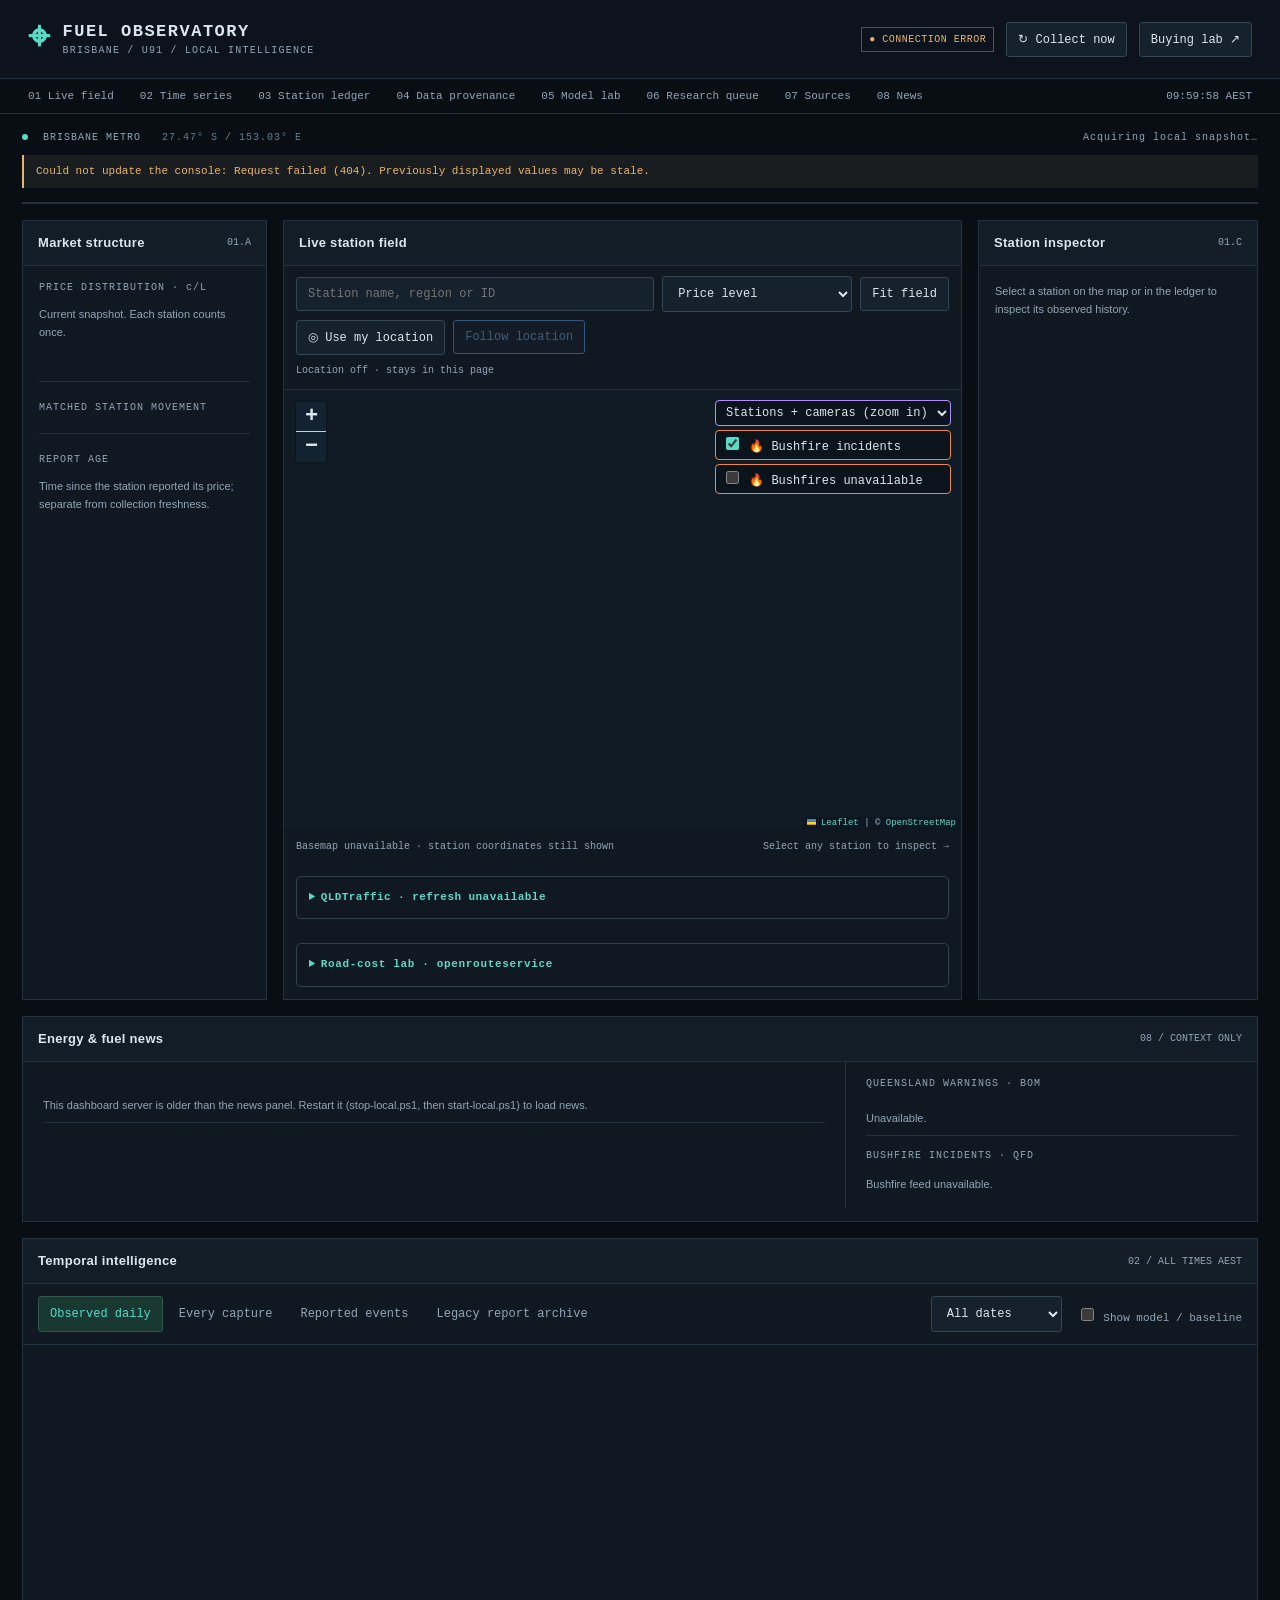
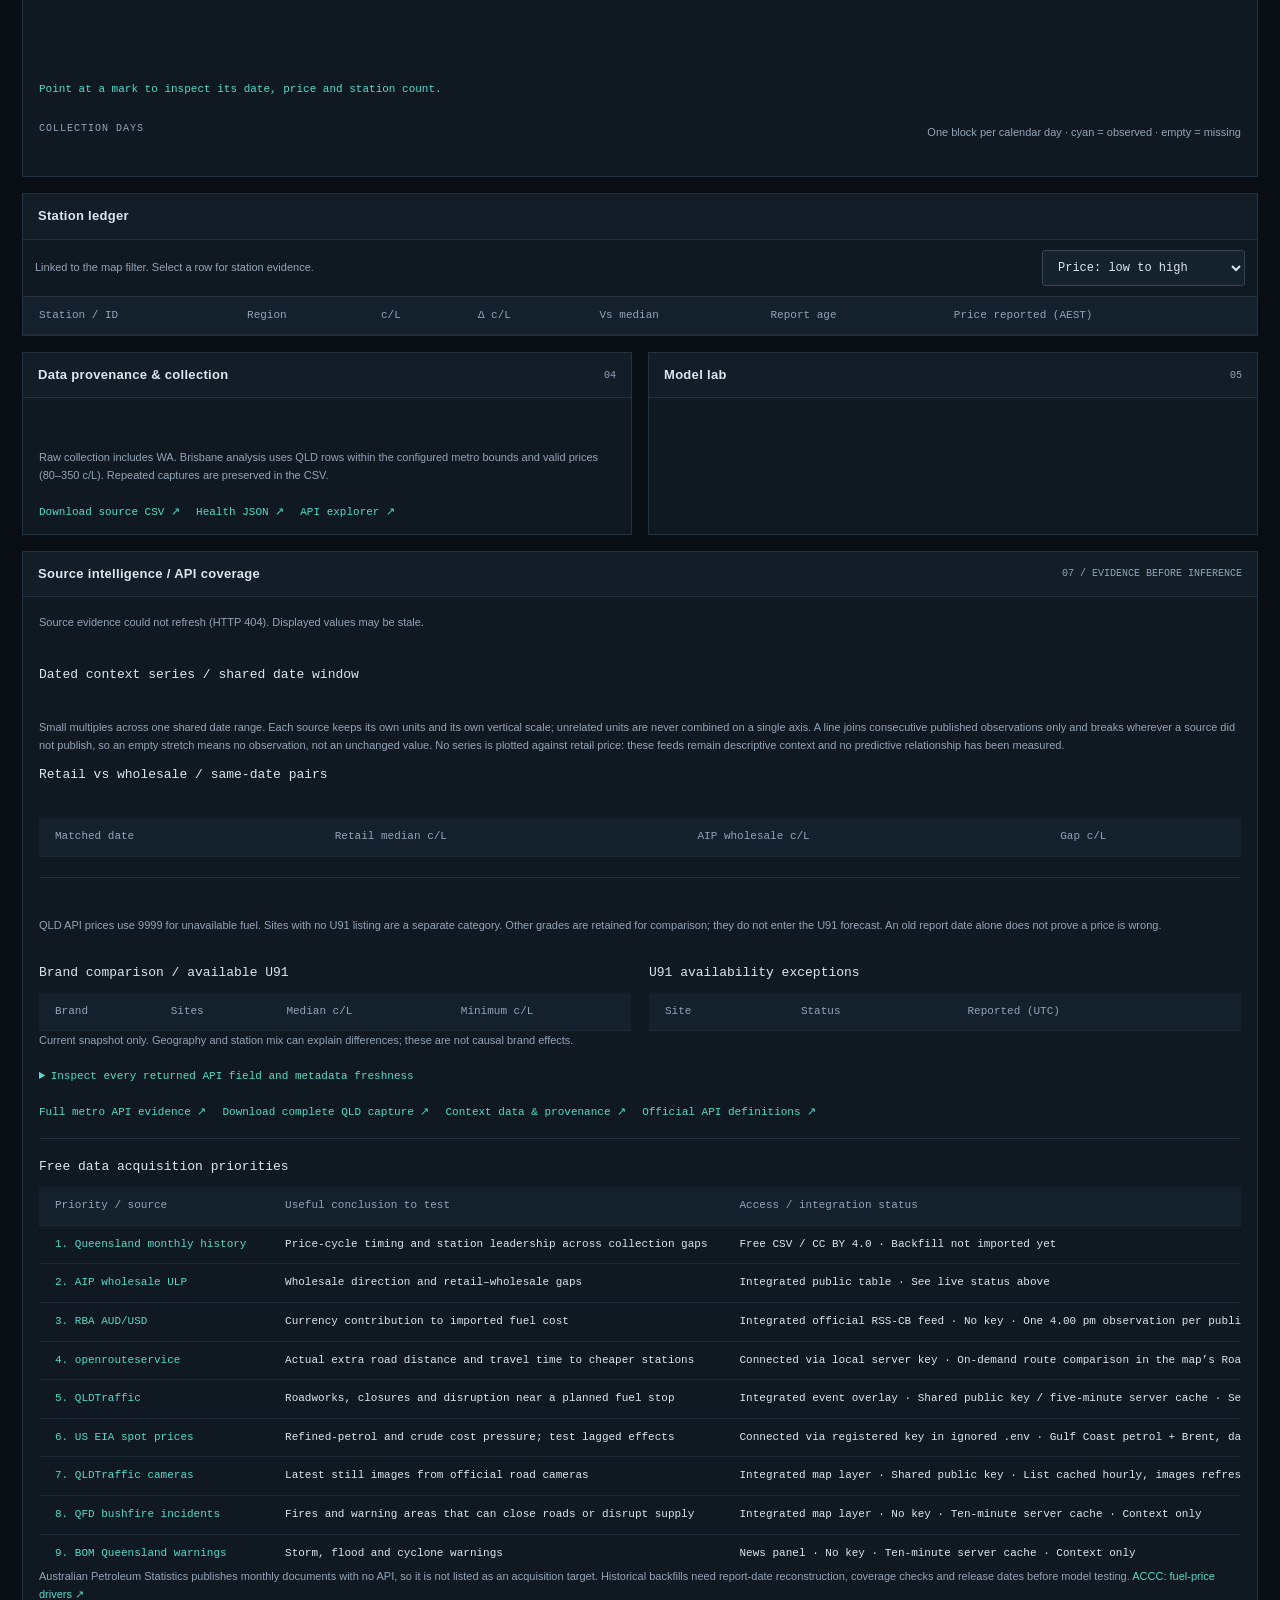
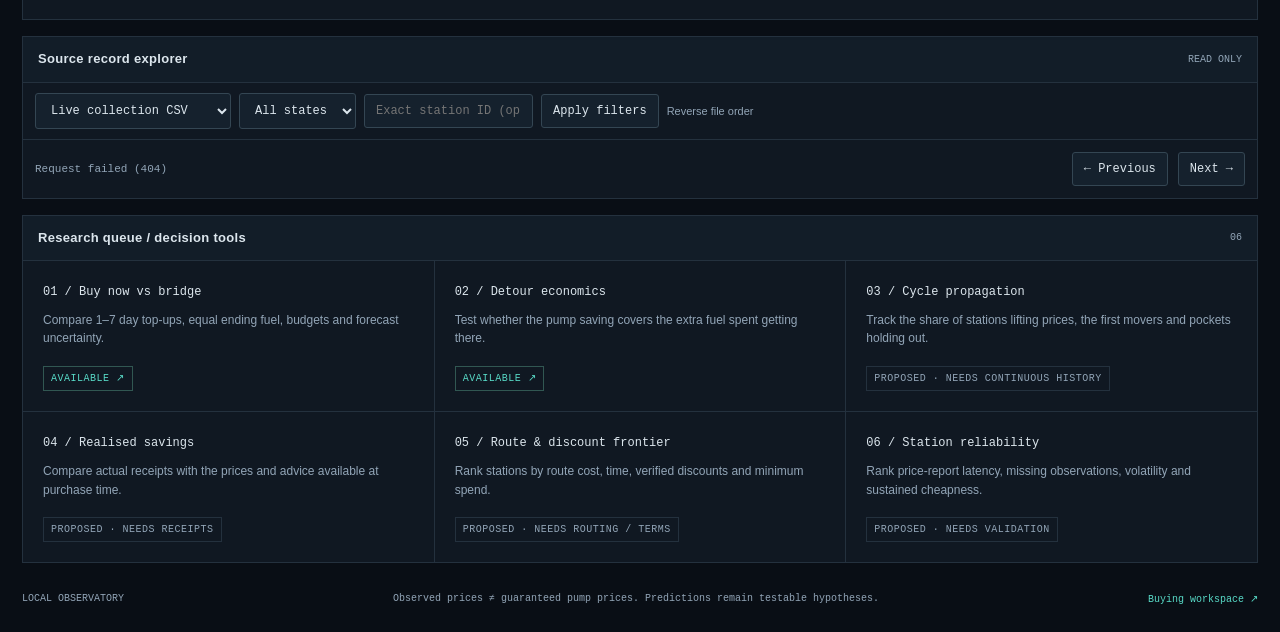
==== commit 9ee39a89: "update" ====
--- a/static/observatory.html
+++ b/static/observatory.html
@@ -4,7 +4,7 @@
   <meta charset="utf-8"><meta name="viewport" content="width=device-width, initial-scale=1">
   <meta name="theme-color" content="#090e15"><title>Fuel Observatory / Brisbane U91</title>
   <link rel="stylesheet" href="/static/vendor/leaflet/leaflet.css"><link rel="stylesheet" href="/static/observatory.css">
-  <script src="/static/vendor/leaflet/leaflet.js" defer></script><script src="/static/device-location.js" defer></script><script src="/static/road-routing.js" defer></script><script src="/static/traffic.js" defer></script><script src="/static/observatory.js" defer></script><script src="/static/source-intelligence.js" defer></script>
+  <script src="/static/vendor/leaflet/leaflet.js" defer></script><script src="/static/map-extras.js" defer></script><script src="/static/device-location.js" defer></script><script src="/static/road-routing.js" defer></script><script src="/static/traffic.js" defer></script><script src="/static/observatory.js" defer></script><script src="/static/source-intelligence.js" defer></script><script src="/static/news.js" defer></script><script src="/static/brief.js" defer></script>
 <link rel="stylesheet" href="/static/road-routing.css">
 <link rel="stylesheet" href="/static/traffic.css">
 </head>
@@ -17,7 +17,7 @@
   <section class="metrics" id="metrics" aria-label="Market telemetry"></section>
   <section id="field" class="field-grid">
     <aside class="panel market-panel"><div class="panel-head"><h2>Market structure</h2><span class="index">01.A</span></div><div class="panel-body"><p class="kicker">PRICE DISTRIBUTION · c/L</p><div id="distribution"></div><p class="muted">Current snapshot. Each station counts once.</p><div id="percentiles" class="fact-grid"></div><hr><p class="kicker">MATCHED STATION MOVEMENT</p><div id="movement"></div><p id="comparison" class="muted"></p><hr><p class="kicker">REPORT AGE</p><div id="report-age"></div><p class="muted">Time since the station reported its price; separate from collection freshness.</p></div></aside>
-    <article class="panel map-panel"><div class="panel-head"><h2>Live station field</h2><span id="map-count" class="index"></span></div><div class="map-tools"><input id="search" type="search" placeholder="Station name, region or ID" aria-label="Filter stations"><select id="map-mode" aria-label="Map colour metric"><option value="price">Price level</option><option value="change">Change since prior capture</option><option value="age">Report age</option></select><button id="fit">Fit field</button></div><div id="map" aria-label="Brisbane station price map"></div><div class="map-footer"><span id="map-legend">CYAN low · AMBER mid · RED high</span><span>Select any station to inspect →</span></div></article>
+    <article class="panel map-panel"><div class="panel-head"><h2>Live station field</h2><span id="map-count" class="index"></span></div><div class="map-tools"><input id="search" type="search" placeholder="Station name, region or ID" aria-label="Filter stations"><select id="map-mode" aria-label="Map colour metric"><option value="price">Price level</option><option value="change">Change since prior capture</option><option value="age">Report age</option><option value="restored">Price-jump spread</option></select><button id="fit">Fit field</button></div><div id="map" aria-label="Brisbane station price map"></div><div class="map-footer"><span id="map-legend">CYAN low · AMBER mid · RED high</span><span>Select any station to inspect →</span></div></article>
     <aside class="panel inspector"><div class="panel-head"><h2>Station inspector</h2><span class="index">01.C</span></div><div class="panel-body" id="inspector"><p class="muted">Select a station on the map or in the ledger to inspect its observed history.</p></div></aside>
   </section>
   <section class="panel" id="history"><div class="panel-head"><h2>Temporal intelligence</h2><span class="index">02 / ALL TIMES AEST</span></div><div class="chart-toolbar"><div class="tabs" id="series-tabs"><button data-series="daily" class="active">Observed daily</button><button data-series="captures">Every capture</button><button data-series="events">Reported events</button><button data-series="archive_events">Legacy report archive</button></div><div class="chart-options"><select id="range" aria-label="History window"><option value="all">All dates</option><option value="90">Last 90 days</option><option value="30">Last 30 days</option><option value="7">Last 7 days</option></select><label><input type="checkbox" id="baseline"> Show model / baseline</label></div></div><div class="panel-body"><div id="chart-description" class="chart-description"></div><div id="history-chart" class="chart"></div><p id="chart-readout" class="readout">Point at a mark to inspect its date, price and station count.</p><div class="coverage-head"><span class="kicker">COLLECTION DAYS</span><span class="muted">One block per calendar day · cyan = observed · empty = missing</span></div><div id="calendar" class="calendar"></div><p id="coverage-note" class="muted"></p></div></section>
--- a/static/observatory.css
+++ b/static/observatory.css
@@ -13,6 +13,9 @@
 * {
   box-sizing:border-box;
 }
+[hidden] {
+  display:none!important;
+}
 html {
   scroll-behavior:smooth;
   scroll-padding-top:20px;
@@ -113,6 +116,10 @@
   color:var(--amber);
   border-color:#655034;
 }
+.tag.bad {
+  color:var(--red);
+  border-color:#6b3a3d;
+}
 .tag.dim {
   color:var(--muted);
   border-color:var(--line);
@@ -129,7 +136,7 @@
 .nav a {
   color:var(--muted);
 }
-.nav a:hover {
+.nav a:hover,.nav a.active {
   color:var(--cyan);
 }
 #clock {
@@ -181,11 +188,14 @@
 .metric {
   padding:16px 18px;
   border-right:1px solid var(--line);
+  /* Grid items default to min-width:auto, so a long station name pushed its column off a phone screen. */
+  min-width:0;
+  overflow-wrap:anywhere;
 }
 .metric:last-child {
   border:0;
 }
-.kicker,.metric-label {
+.kicker,.metric-label,.eyebrow {
   font:10px var(--mono);
   letter-spacing:1px;
   color:var(--muted);
@@ -245,7 +255,7 @@
 .field-grid .panel {
   margin-bottom:16px;
 }
-.muted {
+.muted,.quiet {
   color:var(--muted);
   font-size:11px;
   line-height:1.65;
@@ -307,7 +317,7 @@
   display:flex;
   flex-direction:column;
 }
-#map {
+#map,#fuel-map {
   flex:1;
   min-height:440px;
   height:492px;
@@ -400,7 +410,7 @@
   border-color:transparent;
   color:var(--muted);
 }
-.tabs button.active {
+.tabs button.active,.tabs button.selected {
   background:#193831;
   color:var(--cyan);
   border-color:#31574f;
@@ -633,6 +643,16 @@
 .context-cards small {display:block;color:var(--muted);}
 .context-cards p {margin:9px 0;}
 .context-cards a {font-size:11px;}
+.context-cards .mini-chart {margin-top:12px;}
+.context-multiples {
+  display:grid;
+  grid-template-columns:1fr 1fr;
+  gap:18px;
+  margin:18px 0;
+}
+.context-multiples figure {margin:0;min-width:0;padding:16px;border:1px solid var(--line);background:#0d151e;}
+.context-multiples h4 {margin:0;font:11px var(--mono);color:var(--cyan);}
+.context-multiples figcaption {margin-top:10px;font:10px/1.6 var(--mono);color:var(--muted);}
 .source-columns>div {min-width:0;}
 #sources h3 {font:13px var(--mono);}
 #sources .pipeline {grid-template-columns:repeat(3,1fr);}
@@ -643,11 +663,11 @@
 #station-api table td, #station-api table th {padding:6px;font-size:10px;}
 #station-api {font-size:11px;}
 @media(max-width:700px) {
-  .context-cards, .source-columns {grid-template-columns:1fr;}
+  .context-cards, .source-columns, .context-multiples {grid-template-columns:1fr;}
   #sources .pipeline {grid-template-columns:repeat(2,1fr);}
 }
 @media(min-width:1700px) {
-  #map {
+  #map,#fuel-map {
     height:540px;
   }
   .field-grid {
@@ -753,7 +773,7 @@
   .inspector .panel-body {
     display:block;
   }
-  #map {
+  #map,#fuel-map {
     height:380px;
     min-height:380px;
   }
@@ -849,3 +869,116 @@
     font-size:16px;
   }
 }
+.news-grid {
+  display:grid;
+  grid-template-columns:minmax(0,2fr) minmax(0,1fr);
+  gap:1px;
+  background:var(--line);
+}
+.news-grid>* {
+  padding:16px 20px;
+  background:var(--panel);
+}
+.news-topics {
+  display:flex;
+  flex-wrap:wrap;
+  gap:6px;
+  margin-bottom:10px;
+}
+.news-topics button[aria-pressed=true] {
+  border-color:var(--cyan);
+  color:var(--cyan);
+}
+.news-list,.news-warnings {
+  margin:0;
+  padding:0;
+  list-style:none;
+  max-height:420px;
+  overflow:auto;
+}
+.news-list li,.news-warnings li {
+  padding:8px 0;
+  border-bottom:1px solid var(--line);
+}
+.news-list small {
+  display:block;
+  color:var(--muted);
+  font:11px var(--mono);
+  margin-top:3px;
+}
+.news-grid aside .kicker+p,.news-grid aside ul+.kicker {
+  margin-top:14px;
+}
+.news-note {
+  padding:0 20px 12px;
+}
+@media (max-width:760px) {
+  .news-grid {
+    grid-template-columns:1fr;
+  }
+}
+.brief {
+  margin:0 0 16px;
+}
+.brief-grid {
+  display:grid;
+  grid-template-columns:repeat(auto-fit,minmax(170px,1fr));
+  border:1px solid var(--line);
+  border-width:1px 0 0 1px;
+  background:var(--panel);
+}
+.brief-cell {
+  border:1px solid var(--line);
+  border-width:0 1px 1px 0;
+  display:flex;
+  flex-direction:column;
+  gap:4px;
+  padding:12px 14px;
+  background:var(--panel);
+}
+.brief-cell small {
+  color:var(--muted);
+  font:10px var(--mono);
+  letter-spacing:.06em;
+}
+.brief-cell b {
+  font:600 20px var(--mono);
+}
+.brief-cell b small {
+  font-size:11px;
+}
+.brief-cell span {
+  color:var(--muted);
+  font-size:11.5px;
+  line-height:1.35;
+}
+.brief-cell.up b {
+  color:var(--red);
+}
+.brief-cell.down b {
+  color:var(--cyan);
+}
+.price-flag {
+  display:inline-block;
+  margin-left:4px;
+  padding:0 5px;
+  border:1px solid var(--amber);
+  border-radius:3px;
+  color:var(--amber);
+  font:10px var(--mono);
+  white-space:nowrap;
+  cursor:help;
+}
+.brief-cell b .grade {
+  display:inline-block;
+  margin-right:10px;
+  font:12px var(--mono);
+  color:var(--muted);
+}
+.brief-cell b .grade b {
+  font-size:15px;
+  color:var(--text);
+}
+.brief-cell.wide {
+  grid-column:span 2;
+}
--- a/static/traffic.css
+++ b/static/traffic.css
@@ -1 +1,15 @@
 .traffic-panel{margin:12px;padding:12px;border:1px solid #64828d66;border-radius:5px;font-size:12px;line-height:1.5;min-width:0}.traffic-panel>summary{cursor:pointer;font-weight:650;letter-spacing:.04em}.traffic-panel p{margin:9px 0;opacity:.85}.traffic-controls{display:flex;gap:10px;flex-wrap:wrap}.traffic-controls label{display:flex;gap:6px;align-items:center;flex-wrap:wrap}.traffic-controls input{width:auto}.traffic-controls select{padding:5px;font:inherit}.traffic-events{max-height:390px;overflow:auto;overscroll-behavior:contain}.traffic-events article{border-top:1px solid #64828d44;padding:10px 0}.traffic-events button{font:inherit;text-align:left;cursor:pointer;white-space:normal}.traffic-panel pre,.leaflet-popup-content pre{font-size:10px;max-height:240px;overflow:auto;white-space:pre-wrap;overflow-wrap:anywhere}.traffic-recurrence{white-space:pre-line}.traffic-links{display:flex;gap:15px;flex-wrap:wrap}.traffic-rights{font-size:10px}.traffic-note{font-size:11px}@media(max-width:550px){.traffic-panel{margin:8px}}
+.traffic-bars{margin:10px 0}.traffic-bar{display:grid;grid-template-columns:minmax(70px,32%) 1fr 30px;align-items:center;gap:7px;font-size:10px;overflow-wrap:anywhere;margin:5px 0}.traffic-track{display:block;height:9px;background:#7f97a626}.traffic-bar i{display:block;height:100%;min-width:2px}.traffic-bar b{text-align:right;font-variant-numeric:tabular-nums;font-weight:600}.traffic-panel .traffic-bar-head{font-size:10px;margin:12px 0 5px;opacity:.75}
+/* Map badges. A 0x0 marker div with an absolutely centred pill, so the label can grow at high zoom. */
+.traffic-pin{position:absolute;left:0;top:0;transform:translate(-50%,-50%);display:inline-flex;align-items:center;gap:4px;padding:2px 5px;border-radius:9px;background:var(--pin);color:#fff;font:700 10px/1.3 system-ui,"Segoe UI",sans-serif;letter-spacing:.04em;white-space:nowrap;box-shadow:0 0 0 1.5px #fff,0 1px 3px #00000066;cursor:pointer;pointer-events:auto}
+.traffic-pin b{min-width:15px;text-align:center}
+.traffic-pin i{display:none;font-style:normal;font-weight:600;max-width:160px;overflow:hidden;text-overflow:ellipsis}
+.traffic-labels .traffic-pin i,.traffic-pin-on i{display:inline-block}
+.traffic-pin-later{background:repeating-linear-gradient(135deg,var(--pin) 0 5px,#ffffff66 5px 10px)}
+.traffic-pin-on{box-shadow:0 0 0 2px #1b2733,0 0 0 5px var(--pin),0 2px 7px #00000077}
+.traffic-legend{display:flex;flex-wrap:wrap;gap:4px 12px;margin:9px 0;font-size:10px;align-items:center}
+.traffic-legend span{display:flex;align-items:center;gap:5px}
+.traffic-legend i{width:16px;height:8px;border-radius:2px;display:inline-block}
+.traffic-legend .traffic-legend-dash{border-top:3px dashed currentColor;height:0;opacity:.7}
+.traffic-legend .traffic-legend-note{flex:1 1 100%;display:block;opacity:.75;font-size:10px}
+.traffic-availability{margin:10px 0}.traffic-uptime{display:flex;gap:1px;height:16px;align-items:stretch}.traffic-uptime i{flex:1 1 0;min-width:1px;border-radius:1px}.traffic-age-chart svg{width:100%;height:auto;font-size:9px;fill:#8aa0ae}
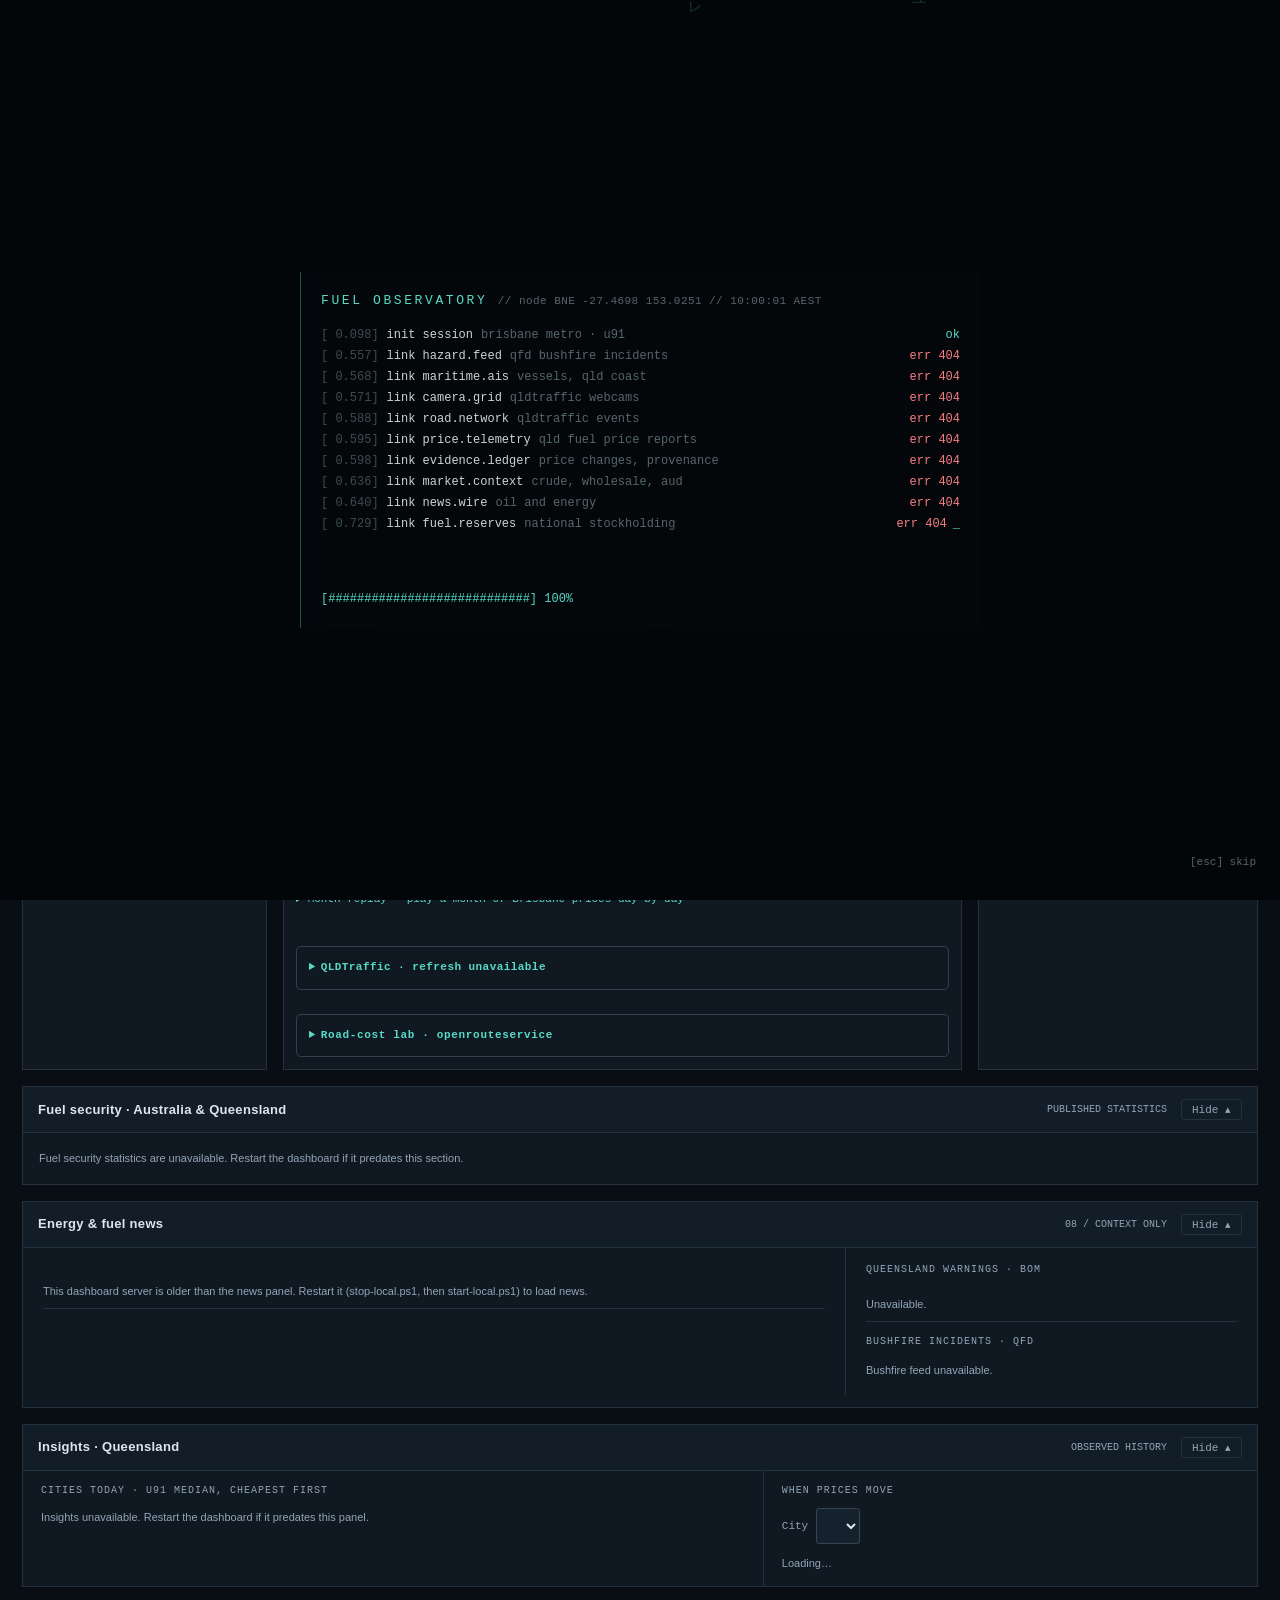
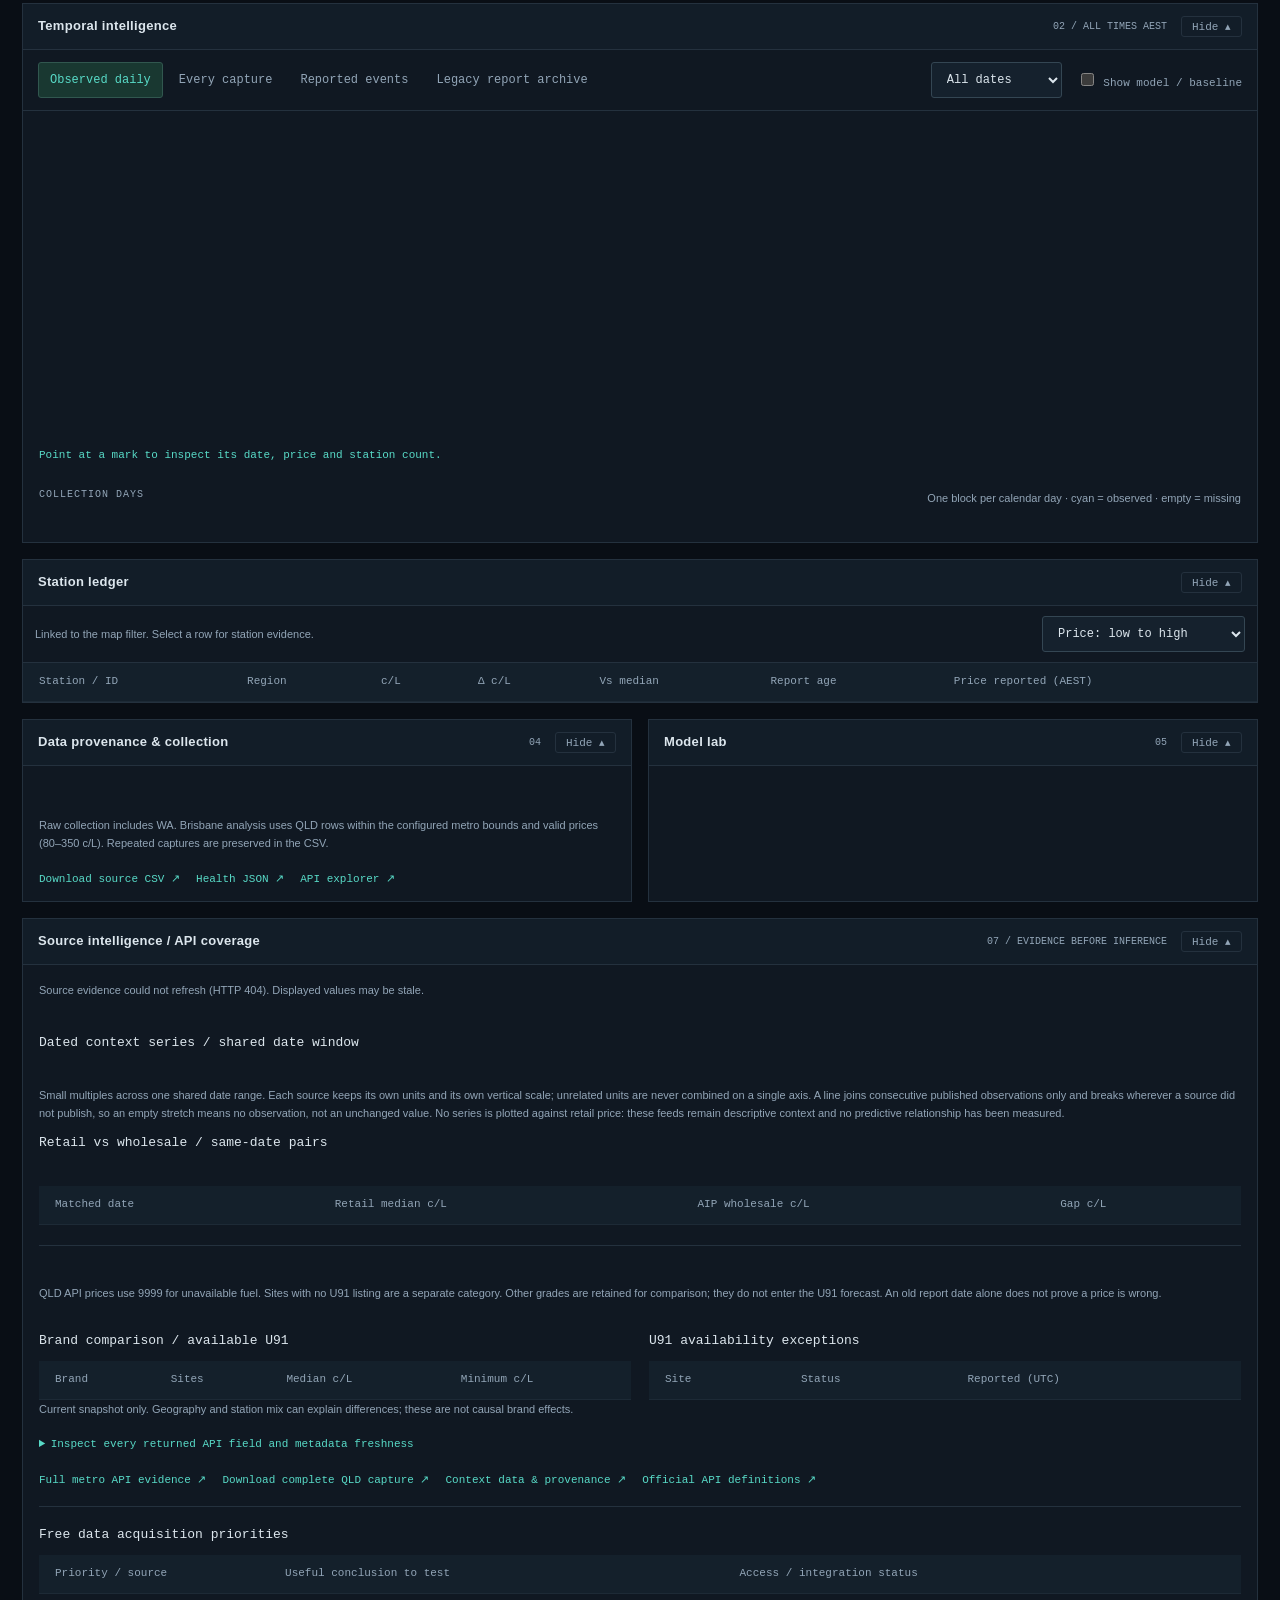
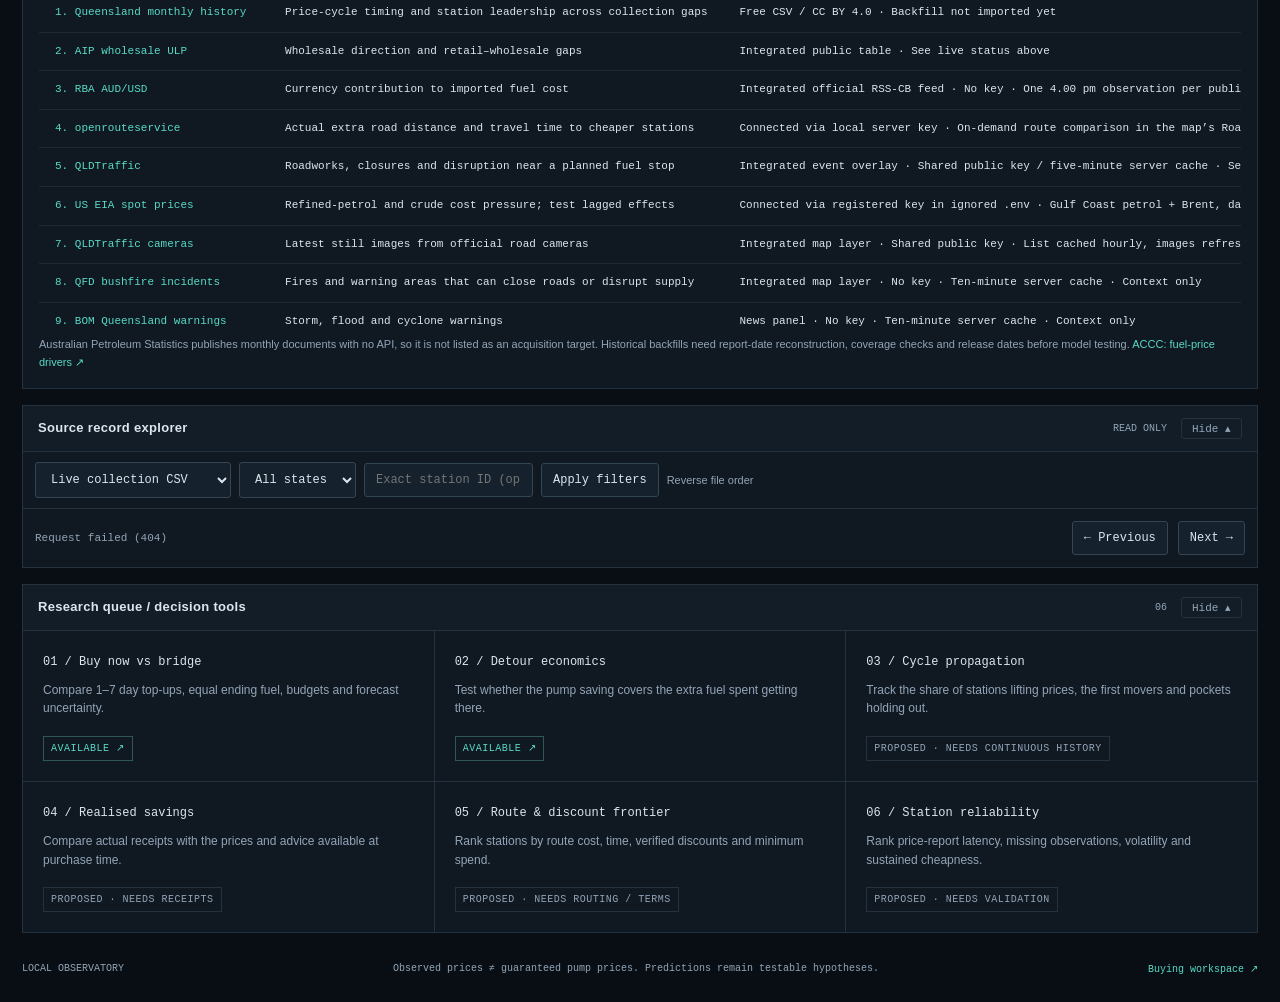
==== commit fe086b40: "Add always-on VM deploy and stop tracking fuel_data.db Adds deploy/setup-vm.sh and a systemd unit fo" ====
--- a/static/observatory.html
+++ b/static/observatory.html
@@ -1,14 +1,18 @@
 <!doctype html>
 <html lang="en">
 <head>
-  <meta charset="utf-8"><meta name="viewport" content="width=device-width, initial-scale=1">
+  <meta charset="utf-8"><meta name="viewport" content="width=device-width, initial-scale=1, viewport-fit=cover">
+  <link rel="manifest" href="/static/manifest.json"><link rel="apple-touch-icon" href="/static/apple-touch-icon.png">
+  <meta name="apple-mobile-web-app-capable" content="yes"><meta name="mobile-web-app-capable" content="yes">
+  <meta name="apple-mobile-web-app-status-bar-style" content="black-translucent"><meta name="apple-mobile-web-app-title" content="Fuel">
   <meta name="theme-color" content="#090e15"><title>Fuel Observatory / Brisbane U91</title>
   <link rel="stylesheet" href="/static/vendor/leaflet/leaflet.css"><link rel="stylesheet" href="/static/observatory.css">
-  <script src="/static/vendor/leaflet/leaflet.js" defer></script><script src="/static/map-extras.js" defer></script><script src="/static/device-location.js" defer></script><script src="/static/road-routing.js" defer></script><script src="/static/traffic.js" defer></script><script src="/static/observatory.js" defer></script><script src="/static/source-intelligence.js" defer></script><script src="/static/news.js" defer></script><script src="/static/brief.js" defer></script>
+  <script src="/static/vendor/leaflet/leaflet.js" defer></script><script src="/static/map-extras.js" defer></script><script src="/static/device-location.js" defer></script><script src="/static/road-routing.js" defer></script><script src="/static/traffic.js" defer></script><script src="/static/observatory.js" defer></script><script src="/static/source-intelligence.js" defer></script><script src="/static/news.js" defer></script><script src="/static/brief.js" defer></script><script src="/static/area.js" defer></script><script src="/static/insights.js" defer></script><script src="/static/fuel-security.js" defer></script><script src="/static/replay.js" defer></script><script src="/static/collapse.js" defer></script>
 <link rel="stylesheet" href="/static/road-routing.css">
 <link rel="stylesheet" href="/static/traffic.css">
 </head>
 <body>
+<script src="/static/boot.js"></script>
 <header class="masthead"><a class="identity" href="/"><span class="sigil">⌖</span><span>FUEL OBSERVATORY<small>BRISBANE / U91 / LOCAL INTELLIGENCE</small></span></a><div class="header-tools"><span id="connection" class="tag">CONNECTING</span><button id="refresh">↻ Collect now</button><a href="/planner#buying-plan" class="button">Buying lab ↗</a></div></header>
 <nav class="nav"><a href="#field">01 Live field</a><a href="#history">02 Time series</a><a href="#ledger">03 Station ledger</a><a href="#evidence">04 Data provenance</a><a href="#models">05 Model lab</a><a href="#research">06 Research queue</a><span id="clock"></span></nav>
 <main>
@@ -21,7 +25,7 @@
     <aside class="panel inspector"><div class="panel-head"><h2>Station inspector</h2><span class="index">01.C</span></div><div class="panel-body" id="inspector"><p class="muted">Select a station on the map or in the ledger to inspect its observed history.</p></div></aside>
   </section>
   <section class="panel" id="history"><div class="panel-head"><h2>Temporal intelligence</h2><span class="index">02 / ALL TIMES AEST</span></div><div class="chart-toolbar"><div class="tabs" id="series-tabs"><button data-series="daily" class="active">Observed daily</button><button data-series="captures">Every capture</button><button data-series="events">Reported events</button><button data-series="archive_events">Legacy report archive</button></div><div class="chart-options"><select id="range" aria-label="History window"><option value="all">All dates</option><option value="90">Last 90 days</option><option value="30">Last 30 days</option><option value="7">Last 7 days</option></select><label><input type="checkbox" id="baseline"> Show model / baseline</label></div></div><div class="panel-body"><div id="chart-description" class="chart-description"></div><div id="history-chart" class="chart"></div><p id="chart-readout" class="readout">Point at a mark to inspect its date, price and station count.</p><div class="coverage-head"><span class="kicker">COLLECTION DAYS</span><span class="muted">One block per calendar day · cyan = observed · empty = missing</span></div><div id="calendar" class="calendar"></div><p id="coverage-note" class="muted"></p></div></section>
-  <section class="panel" id="ledger"><div class="panel-head"><h2>Station ledger</h2><span id="ledger-count" class="index"></span></div><div class="table-tools"><span class="muted">Linked to the map filter. Select a row for station evidence.</span><select id="sort" aria-label="Sort station ledger"><option value="price">Price: low to high</option><option value="price-desc">Price: high to low</option><option value="change">Largest price movement</option><option value="age">Oldest report</option><option value="name">Station name</option></select></div><div class="table-scroll ledger-scroll"><table><thead><tr><th>Station / ID</th><th>Region</th><th>c/L</th><th>Δ c/L</th><th>Vs median</th><th>Report age</th><th>Price reported (AEST)</th></tr></thead><tbody id="station-rows"></tbody></table></div></section>
+  <section class="panel" id="ledger"><div class="panel-head"><h2>Station ledger</h2><span id="ledger-count" class="index"></span></div><div class="table-tools"><span class="muted">Linked to the map filter. Select a row for station evidence.</span><select id="sort" aria-label="Sort station ledger"><option value="price">Price: low to high</option><option value="price-desc">Price: high to low</option><option value="change">Largest price movement</option><option value="age">Oldest report</option><option value="name">Station name</option></select></div><div class="table-scroll ledger-scroll"><table><thead><tr><th>Station / ID</th><th>Region</th><th>c/L</th><th>Δ c/L</th><th>Vs median</th><th>Report age</th><th>Price reported (AEST)</th></tr></thead><tbody id="station-rows"></tbody></table></div><button type="button" id="ledger-more" class="ledger-more" hidden>Show more stations</button></section>
   <div class="evidence-grid">
     <section class="panel" id="evidence"><div class="panel-head"><h2>Data provenance & collection</h2><span class="index">04</span></div><div class="panel-body"><div id="pipeline" class="pipeline"></div><div id="audit" class="audit"></div><p class="muted">Raw collection includes WA. Brisbane analysis uses QLD rows within the configured metro bounds and valid prices (80–350 c/L). Repeated captures are preserved in the CSV.</p><div class="actions"><a href="/api/export/history">Download source CSV ↗</a><a href="/api/health" target="_blank" rel="noopener">Health JSON ↗</a><a href="/docs" target="_blank" rel="noopener">API explorer ↗</a></div></div></section>
     <section class="panel" id="models"><div class="panel-head"><h2>Model lab</h2><span class="index">05</span></div><div class="panel-body" id="model-details"></div></section>
--- a/static/observatory.css
+++ b/static/observatory.css
@@ -8,7 +8,7 @@
   --cyan:#58dac7;
   --amber:#eab466;
   --red:#f67e83;
-  --mono:Consolas,'Cascadia Code',monospace;
+  --mono:ui-monospace,'SF Mono',Menlo,Consolas,'Cascadia Code',monospace;
 }
 * {
   box-sizing:border-box;
@@ -24,7 +24,8 @@
   margin:0;
   background:var(--bg);
   color:var(--text);
-  font:13px/1.55 'Segoe UI',Arial,sans-serif;
+  font:13px/1.55 -apple-system,BlinkMacSystemFont,'Segoe UI',Roboto,Arial,sans-serif;
+  -webkit-text-size-adjust:100%;   /* iOS enlarges text in landscape without this */
 }
 a {
   color:var(--cyan);
@@ -355,7 +356,7 @@
 .leaflet-container a {
   color:#5fd6c4;
 }
-.leaflet-control-zoom a {
+.leaflet-control-zoom a,.leaflet-bar a.map-full-button {
   background:#132230;
   color:#dce6ed;
 }
@@ -922,7 +923,7 @@
 }
 .brief-grid {
   display:grid;
-  grid-template-columns:repeat(auto-fit,minmax(170px,1fr));
+  grid-template-columns:repeat(auto-fit,minmax(min(170px,100%),1fr));
   border:1px solid var(--line);
   border-width:1px 0 0 1px;
   background:var(--panel);
@@ -979,6 +980,863 @@
   font-size:15px;
   color:var(--text);
 }
-.brief-cell.wide {
-  grid-column:span 2;
-}
+/* Only where two columns fit: on a one-column phone, span 2 created an extra column and a sideways scroll. */
+@media (min-width:600px) {
+  .brief-cell.wide {
+    grid-column:span 2;
+  }
+}
+/* Area tab (area.js) */
+.area-tabs {
+  display:flex;
+  gap:4px;
+}
+.area-tabs button {
+  padding:4px 10px;
+  border:1px solid var(--line);
+  background:transparent;
+  color:var(--muted);
+  font-size:13px;
+  font-weight:600;
+  cursor:pointer;
+}
+/* Panel bodies set their own display, which would otherwise override [hidden]. */
+.inspector .panel-body[hidden] {
+  display:none;
+}
+.area-tabs button[aria-selected=true] {
+  border-color:var(--cyan);
+  color:var(--text);
+}
+.area-body h3 {
+  margin:4px 0;
+}
+.area-facts {
+  font-size:12.5px;
+  line-height:1.45;
+}
+.area-section {
+  margin-top:14px;
+  padding-top:10px;
+  border-top:1px solid var(--line);
+}
+.area-stats {
+  display:grid;
+  grid-template-columns:auto 1fr;
+  gap:6px 12px;
+  margin:6px 0;
+}
+.area-stats dt {
+  color:var(--muted);
+  font:11px var(--mono);
+  padding-top:2px;
+}
+.area-stats dd {
+  margin:0;
+  font-weight:600;
+}
+.area-stats small,.area-list small {
+  display:block;
+  color:var(--muted);
+  font-weight:400;
+  font-size:11.5px;
+}
+.area-grades span {
+  display:inline-block;
+  margin:2px 10px 2px 0;
+  color:var(--muted);
+  font:12px var(--mono);
+}
+.area-grades b {
+  color:var(--text);
+}
+.area-list {
+  margin:6px 0;
+  padding:0;
+  list-style:none;
+}
+.area-list li {
+  padding:6px 0;
+  border-bottom:1px solid var(--line);
+}
+.news-tag {
+  display:inline-block;
+  margin-right:5px;
+  padding:0 5px;
+  border:1px solid var(--line);
+  border-radius:3px;
+  color:var(--muted);
+  font:10px var(--mono);
+}
+.news-tag.breaking {
+  border-color:var(--red);
+  color:var(--red);
+}
+.area-source {
+  font-size:11px;
+}
+.text-button {
+  padding:0;
+  border:0;
+  background:none;
+  color:var(--cyan);
+  text-decoration:underline;
+  cursor:pointer;
+}
+/* Side-by-side layouts: the side panel takes the map row's height and scrolls inside it. Without
+   contain:size a long Area summary set the row height, and the map (flex:1) stretched to match. */
+@media (min-width:1151px) {
+  .field-grid > .inspector {
+    contain:size;
+    display:flex;
+    flex-direction:column;
+  }
+  .field-grid > .inspector > .panel-body {
+    flex:1;
+    min-height:0;
+    overflow-y:auto;
+  }
+}
+@media (min-width:1001px) {
+  .plan-field > .inspector {
+    contain:size;
+    display:flex;
+    flex-direction:column;
+  }
+  .plan-field > .inspector > .panel-body {
+    flex:1;
+    min-height:0;
+    overflow-y:auto;
+  }
+}
+.ledger-more {
+  display:block;
+  width:100%;
+  padding:10px;
+  border:0;
+  border-top:1px solid var(--line);
+  background:transparent;
+  color:var(--cyan);
+  font:11px var(--mono);
+  cursor:pointer;
+}
+.visually-hidden {
+  position:absolute;
+  width:1px;
+  height:1px;
+  overflow:hidden;
+  clip:rect(0 0 0 0);
+  white-space:nowrap;
+}
+.area-tabs button:focus-visible {
+  outline:2px solid var(--cyan);
+  outline-offset:2px;
+}
+
+/* ---- Phones and touch (iPhone first) ---------------------------------------------------- */
+/* Notch and home indicator: content stays inside the safe area (viewport-fit=cover in the page head). */
+.masthead {
+  padding-top:max(20px,env(safe-area-inset-top));
+  padding-left:max(28px,env(safe-area-inset-left));
+  padding-right:max(28px,env(safe-area-inset-right));
+}
+main {
+  padding-left:max(22px,env(safe-area-inset-left));
+  padding-right:max(22px,env(safe-area-inset-right));
+  padding-bottom:env(safe-area-inset-bottom);
+}
+@media (pointer:coarse) {
+  /* iOS Safari zooms the whole page when a field under 16px is focused. */
+  input,select,textarea {
+    font-size:16px !important;
+  }
+  /* 44px is Apple's minimum comfortable touch target. */
+  button,.button,select,.nav a,.area-tabs button,.news-topics button,.map-view-control label,
+  input:not([type=checkbox]):not([type=radio]) {
+    min-height:44px;
+  }
+  .nav a {
+    display:inline-flex;
+    align-items:center;
+  }
+  .leaflet-touch .leaflet-bar a {
+    width:44px;
+    height:44px;
+    line-height:44px;
+  }
+  .map-view-control label {
+    display:flex;
+    align-items:center;
+    gap:6px;
+  }
+  .map-view-control input[type=checkbox] {
+    width:20px;
+    height:20px;
+  }
+  button,a,select,label {
+    touch-action:manipulation;   /* no double-tap zoom delay on controls */
+  }
+}
+@media (max-width:700px) {
+  .masthead {
+    padding-left:max(14px,env(safe-area-inset-left));
+    padding-right:max(14px,env(safe-area-inset-right));
+  }
+  main {
+    padding-left:max(12px,env(safe-area-inset-left));
+    padding-right:max(12px,env(safe-area-inset-right));
+  }
+}
+/* Map on touch screens and full screen (map-extras.js) */
+.map-hint {
+  position:absolute;
+  inset:auto 0 45%;
+  z-index:800;
+  margin:auto;
+  width:max-content;
+  max-width:80%;
+  padding:8px 12px;
+  border-radius:6px;
+  background:rgba(9,14,21,.88);
+  color:var(--text);
+  font-size:13px;
+  text-align:center;
+  pointer-events:none;
+  opacity:0;
+  transition:opacity .2s;
+}
+.map-hint.on {
+  opacity:1;
+}
+.map-full-button {
+  font-size:16px;
+  cursor:pointer;
+}
+#map.map-full,#fuel-map.map-full {
+  position:fixed !important;
+  inset:0;
+  z-index:2000;
+  width:100vw;
+  height:100vh;
+  height:100dvh;   /* iOS: the visible height, excluding Safari's toolbars */
+  min-height:0;
+}
+.map-full .leaflet-top {
+  padding-top:env(safe-area-inset-top);
+}
+.map-full .leaflet-bottom {
+  padding-bottom:env(safe-area-inset-bottom);
+}
+.map-full-open,.map-full-open body {
+  overflow:hidden;
+}
+.area-chip {
+  padding:8px 12px;
+  border:1px solid var(--cyan);
+  border-radius:18px;
+  background:#0b141d;
+  color:var(--text);
+  font-size:13px;
+  font-weight:600;
+  box-shadow:0 2px 8px rgba(0,0,0,.4);
+}
+/* Insights (insights.js) */
+.insight-grid {
+  display:grid;
+  grid-template-columns:minmax(0,3fr) minmax(0,2fr);
+  gap:1px;
+  background:var(--line);
+}
+.insight-grid>div {
+  padding:14px 18px;
+  background:var(--panel);
+  min-width:0;
+}
+.insight-cities {
+  max-height:420px;
+  overflow:auto;
+}
+.insight-cities td small {
+  display:block;
+  color:var(--muted);
+  white-space:normal;
+}
+.insight-cities tr.chosen td {
+  color:var(--cyan);
+}
+.insight-city {
+  display:flex;
+  gap:8px;
+  align-items:center;
+  margin-bottom:10px;
+  color:var(--muted);
+  font:11px var(--mono);
+}
+.bars div {
+  display:grid;
+  grid-template-columns:36px 1fr 56px;
+  gap:8px;
+  align-items:center;
+  margin:3px 0;
+  font:11px var(--mono);
+}
+.bars i {
+  display:block;
+  height:8px;
+  background:var(--red);
+}
+.bars i.down {
+  background:var(--cyan);
+}
+.hours {
+  display:flex;
+  align-items:flex-end;
+  gap:2px;
+  height:80px;
+  margin-top:6px;
+  border-bottom:1px solid var(--line);
+}
+.hours i {
+  flex:1;
+  min-height:1px;
+  background:var(--amber);
+}
+.hours-axis,.spark-axis {
+  display:flex;
+  justify-content:space-between;
+  color:var(--muted);
+  font:10px var(--mono);
+}
+.spark {
+  display:block;
+  width:100%;
+  height:90px;
+  margin-top:6px;
+}
+.station-history {
+  margin-top:14px;
+  padding-top:10px;
+  border-top:1px solid var(--line);
+}
+.watch {
+  margin:0;
+  padding:0;
+  list-style:none;
+}
+.watch button {
+  display:grid;
+  grid-template-columns:minmax(0,2fr) repeat(3,minmax(0,1fr));
+  gap:10px;
+  align-items:center;
+  width:100%;
+  padding:10px 4px;
+  border:0;
+  border-bottom:1px solid var(--line);
+  background:transparent;
+  color:var(--text);
+  text-align:left;
+  cursor:pointer;
+}
+.watch small {
+  display:block;
+  color:var(--muted);
+  font-size:11px;
+  font-weight:400;
+}
+.watch .up {
+  color:var(--red);
+}
+.watch .down {
+  color:var(--cyan);
+}
+@media (max-width:760px) {
+  .insight-grid {
+    grid-template-columns:1fr;
+  }
+  .watch button {
+    grid-template-columns:minmax(0,1fr) auto auto;
+  }
+  .watch button>span:nth-child(4) {
+    display:none;
+  }
+}
+.replay {
+  border-top:1px solid var(--line);
+}
+.replay summary {
+  padding:10px 12px;
+}
+.replay-body {
+  padding:0 12px 12px;
+  display:grid;
+  grid-template-columns:auto auto 1fr;
+  gap:8px 12px;
+  align-items:center;
+}
+.replay-body label {
+  display:flex;
+  gap:6px;
+  align-items:center;
+  color:var(--muted);
+  font:11px var(--mono);
+}
+.replay-body input[type=range] {
+  width:100%;
+  accent-color:var(--red);
+}
+.replay-body p {
+  grid-column:1/-1;
+  margin:0;
+}
+@media (max-width:760px) {
+  .replay-body {
+    grid-template-columns:1fr auto;
+  }
+  .replay-body input[type=range] {
+    grid-column:1/-1;
+  }
+}
+/* Phone alerts (alerts.js) */
+.alert-steps {
+  margin:0 0 12px;
+  padding-left:20px;
+  line-height:1.8;
+}
+.alert-topic {
+  padding:2px 6px;
+  background:#0b141d;
+  border:1px solid var(--line);
+  font:12px var(--mono);
+  word-break:break-all;
+}
+.alert-row {
+  display:flex;
+  gap:8px;
+  align-items:center;
+  margin:8px 0;
+}
+.alert-row input[type=text],.alert-row input[type=url] {
+  flex:1;
+  min-width:0;
+}
+.alert-watch label {
+  display:grid;
+  grid-template-columns:minmax(0,1fr) 110px;
+  gap:10px;
+  align-items:center;
+  padding:6px 0;
+  border-bottom:1px solid var(--line);
+}
+.alert-watch small {
+  display:block;
+  color:var(--muted);
+}
+.alert-actions {
+  display:flex;
+  flex-wrap:wrap;
+  gap:10px;
+  align-items:center;
+  margin-top:12px;
+}
+.alert-status {
+  color:var(--cyan);
+  font-size:12px;
+}
+.map-layers-toggle {
+  display:block;
+  width:100%;
+  margin-top:4px;
+  padding:4px 8px;
+  border:1px solid #b48cff;
+  border-radius:4px;
+  background:#0b141d;
+  color:#dce6ed;
+  font-size:12px;
+  text-align:left;
+}
+.map-layers {
+  max-height:55vh;
+  overflow-y:auto;
+}
+.map-layers[hidden] {
+  display:none;
+}
+.supply-icon span {
+  display:block;
+  width:14px;
+  height:14px;
+  margin:auto;
+  border:2px solid #0b141d;
+  border-radius:3px;
+  box-shadow:0 0 0 1px rgba(255,255,255,.35);
+}
+/* Fuel security (fuel-security.js) */
+.fs-grid {
+  display:grid;
+  grid-template-columns:repeat(auto-fit,minmax(min(200px,100%),1fr));
+  gap:1px;
+  margin-bottom:8px;
+  border:1px solid var(--line);
+  background:var(--line);
+}
+.fs-card {
+  display:flex;
+  flex-direction:column;
+  gap:5px;
+  padding:12px 14px;
+  background:var(--panel);
+  min-width:0;
+}
+.fs-card small {
+  color:var(--muted);
+  font:10px var(--mono);
+  letter-spacing:.05em;
+}
+.fs-card>b {
+  font:600 22px var(--mono);
+}
+.fs-card>b small {
+  font-size:11px;
+}
+.fs-card>span {
+  color:var(--muted);
+  font-size:11.5px;
+  line-height:1.4;
+}
+.fs-card>span b {
+  color:var(--text);
+}
+.fs-card.warn>b {
+  color:var(--amber);
+}
+.fs-bar {
+  height:6px;
+  background:#1b2a37;
+  border-radius:3px;
+  overflow:hidden;
+}
+.fs-bar i {
+  display:block;
+  height:100%;
+  background:var(--amber);
+}
+.fs-spark {
+  width:100%;
+  height:30px;
+}
+@media (min-width:700px) {
+  .fs-card.wide {
+    grid-column:span 2;
+  }
+}
+.fs-countries div {
+  display:grid;
+  grid-template-columns:96px 1fr 58px;
+  gap:8px;
+  align-items:center;
+  margin:3px 0;
+  font:11px var(--mono);
+}
+.fs-countries i {
+  display:block;
+  height:8px;
+  background:var(--cyan);
+}
+.fs-countries span {
+  overflow:hidden;
+  text-overflow:ellipsis;
+  white-space:nowrap;
+}
+.fs-body .kicker {
+  margin-top:16px;
+}
+.fs-body .kicker:first-child {
+  margin-top:0;
+}
+.ship-icon svg {
+  display:block;
+  width:100%;
+  height:100%;
+  filter:drop-shadow(0 0 2px rgba(0,0,0,.6));
+}
+.fs-table td small {
+  display:block;
+  color:var(--muted);
+}
+.fs-list {
+  margin:6px 0;
+  padding:0;
+  list-style:none;
+}
+.fs-list li {
+  padding:6px 0;
+  border-bottom:1px solid var(--line);
+}
+.fs-list small {
+  display:block;
+  color:var(--muted);
+}
+/* Collapsible sections (collapse.js) */
+.panel.collapsed > :not(.panel-head) {
+  display:none !important;
+}
+.panel.collapsed > .panel-head {
+  border-bottom:0;
+}
+.panel-head {
+  gap:8px 14px;
+  flex-wrap:wrap;
+}
+.panel-head > h2 {
+  margin-right:auto;   /* everything after the title sits together on the right */
+}
+.collapse-toggle {
+  padding:3px 10px;
+  border:1px solid var(--line);
+  background:transparent;
+  color:var(--muted);
+  font:11px var(--mono);
+  white-space:nowrap;
+  cursor:pointer;
+}
+.collapse-toggle:hover {
+  color:var(--text);
+  border-color:var(--cyan);
+}
+
+/* Price-jump replay (replay.js) */
+.replaying :is(.leaflet-marker-pane,.leaflet-tooltip-pane,.leaflet-heat-pane,.leaflet-cameras-pane) {
+  display:none;   /* only the stations move during a replay */
+}
+.replay-hud {
+  width:250px;
+  padding:12px 14px;
+  border:1px solid var(--line);
+  border-radius:6px;
+  background:rgba(9,14,21,.92);
+  color:var(--text);
+  box-shadow:0 4px 16px rgba(0,0,0,.5);
+}
+.replay-date {
+  font:600 15px var(--mono);
+}
+.replay-where {
+  margin:2px 0 8px;
+  color:var(--muted);
+  font-size:12px;
+}
+.replay-where .thin {
+  font-weight:400;
+  color:var(--amber);
+}
+.replay-where .jump {
+  color:#f6595f;
+}
+.replay-share b {
+  font:600 26px var(--mono);
+}
+.replay-chart {
+  display:block;
+  width:100%;
+  height:auto;
+}
+.replay-share span {
+  margin-left:4px;
+  font:12px var(--mono);
+  color:var(--muted);
+}
+.replay-share .up {
+  color:#f6595f;
+}
+.replay-share .down {
+  color:#3fbfae;
+}
+.replay-nav {
+  display:flex;
+  align-items:center;
+  gap:8px;
+  flex-wrap:wrap;
+}
+.replay-nav b {
+  min-width:12ch;
+  text-align:center;
+  font:600 13px var(--mono);
+}
+.replay-nav [data-step] {
+  min-width:36px;
+  font-size:16px;
+}
+.replay-nav [data-play] {
+  margin-left:auto;
+}
+.replay-scale {
+  display:flex;
+  align-items:center;
+  gap:6px;
+  margin-top:6px;
+  font:11px var(--mono);
+  color:var(--muted);
+}
+.replay-scale i {
+  flex:1;
+  height:6px;
+  border-radius:3px;
+  background:linear-gradient(90deg, #3fbfae, #eab466, #f6595f);
+}
+.replay-key .ring {
+  border:2px solid #fff;
+  background:#eab466;
+}
+.replay-key {
+  display:flex;
+  flex-wrap:wrap;
+  gap:4px 10px;
+  margin-top:6px;
+  font:11px var(--mono);
+  color:var(--muted);
+}
+.replay-key i {
+  display:inline-block;
+  width:9px;
+  height:9px;
+  margin-right:4px;
+  border-radius:50%;
+}
+@media (max-width:760px) {
+  .replay-hud {
+    width:200px;
+    padding:8px 10px;
+  }
+  .replay-share b {
+    font-size:20px;
+  }
+}
+
+/* Start-up screen (boot.js): terminal boot log over faint falling code */
+.booting body {
+  overflow:hidden;
+}
+.boot {
+  position:fixed;
+  inset:0;
+  z-index:10000;
+  display:flex;
+  align-items:center;
+  justify-content:center;
+  padding:max(16px, env(safe-area-inset-top)) 16px max(16px, env(safe-area-inset-bottom));
+  background:#04070a;
+  color:#8fa3a0;
+  font:12px/1.75 var(--mono);
+  transition:opacity .4s;
+}
+.boot-out {
+  opacity:0;
+  pointer-events:none;
+}
+.boot canvas {
+  position:absolute;
+  inset:0;
+  opacity:.22;
+}
+.boot-term {
+  position:relative;
+  width:min(680px, 100%);
+  padding:18px 20px;
+  border-left:1px solid rgba(88,218,199,.35);
+  background:linear-gradient(90deg, rgba(4,7,10,.92), rgba(4,7,10,.75));
+}
+.boot-head {
+  margin-bottom:12px;
+  color:var(--cyan);
+  font-size:13px;
+  letter-spacing:.2em;
+}
+.boot-head span {
+  color:#55666a;
+  font-size:11px;
+  letter-spacing:.04em;
+}
+.boot-log {
+  list-style:none;
+  margin:0;
+  padding:0;
+  min-height:calc(12 * 1.75em);
+}
+.boot-line {
+  display:flex;
+  gap:8px;
+  white-space:nowrap;
+  overflow:hidden;
+}
+.boot-line time {
+  color:#3d4d50;
+}
+.boot-line b {
+  font-weight:400;
+  color:#c9d6d3;
+}
+.boot-line small {
+  flex:1;
+  min-width:0;
+  overflow:hidden;
+  text-overflow:ellipsis;
+  color:#55666a;
+  font-size:inherit;
+}
+.boot-line span {
+  color:var(--amber);
+}
+.boot-line.ok span {
+  color:var(--cyan);
+}
+.boot-line.bad span {
+  color:var(--red);
+}
+.boot-line.cursor span::after {
+  content:"_";
+  margin-left:6px;
+  color:var(--cyan);
+  animation:boot-blink 1s steps(1) infinite;
+}
+.boot-progress {
+  margin-top:12px;
+  color:var(--cyan);
+  white-space:nowrap;
+}
+.boot-skip {
+  position:absolute;
+  right:max(16px, env(safe-area-inset-right));
+  bottom:max(16px, env(safe-area-inset-bottom));
+  min-height:44px;
+  padding:0 8px;
+  border:0;
+  background:none;
+  color:#55666a;
+  font:11px var(--mono);
+  cursor:pointer;
+}
+.boot-skip:hover, .boot-skip:focus-visible {
+  color:var(--cyan);
+}
+@keyframes boot-blink {
+  50% { opacity:0; }
+}
+@media (max-width:640px) {
+  .boot {
+    font-size:11px;
+  }
+  .boot-term {
+    padding:14px 12px;
+  }
+  .boot-head span, .boot-line small {
+    display:none;   /* timestamp, name and status are what matter on a phone */
+  }
+  .boot-line b {
+    flex:1;
+  }
+}
+@media (prefers-reduced-motion: reduce) {
+  .boot-line.cursor span::after {
+    animation:none;
+  }
+}
